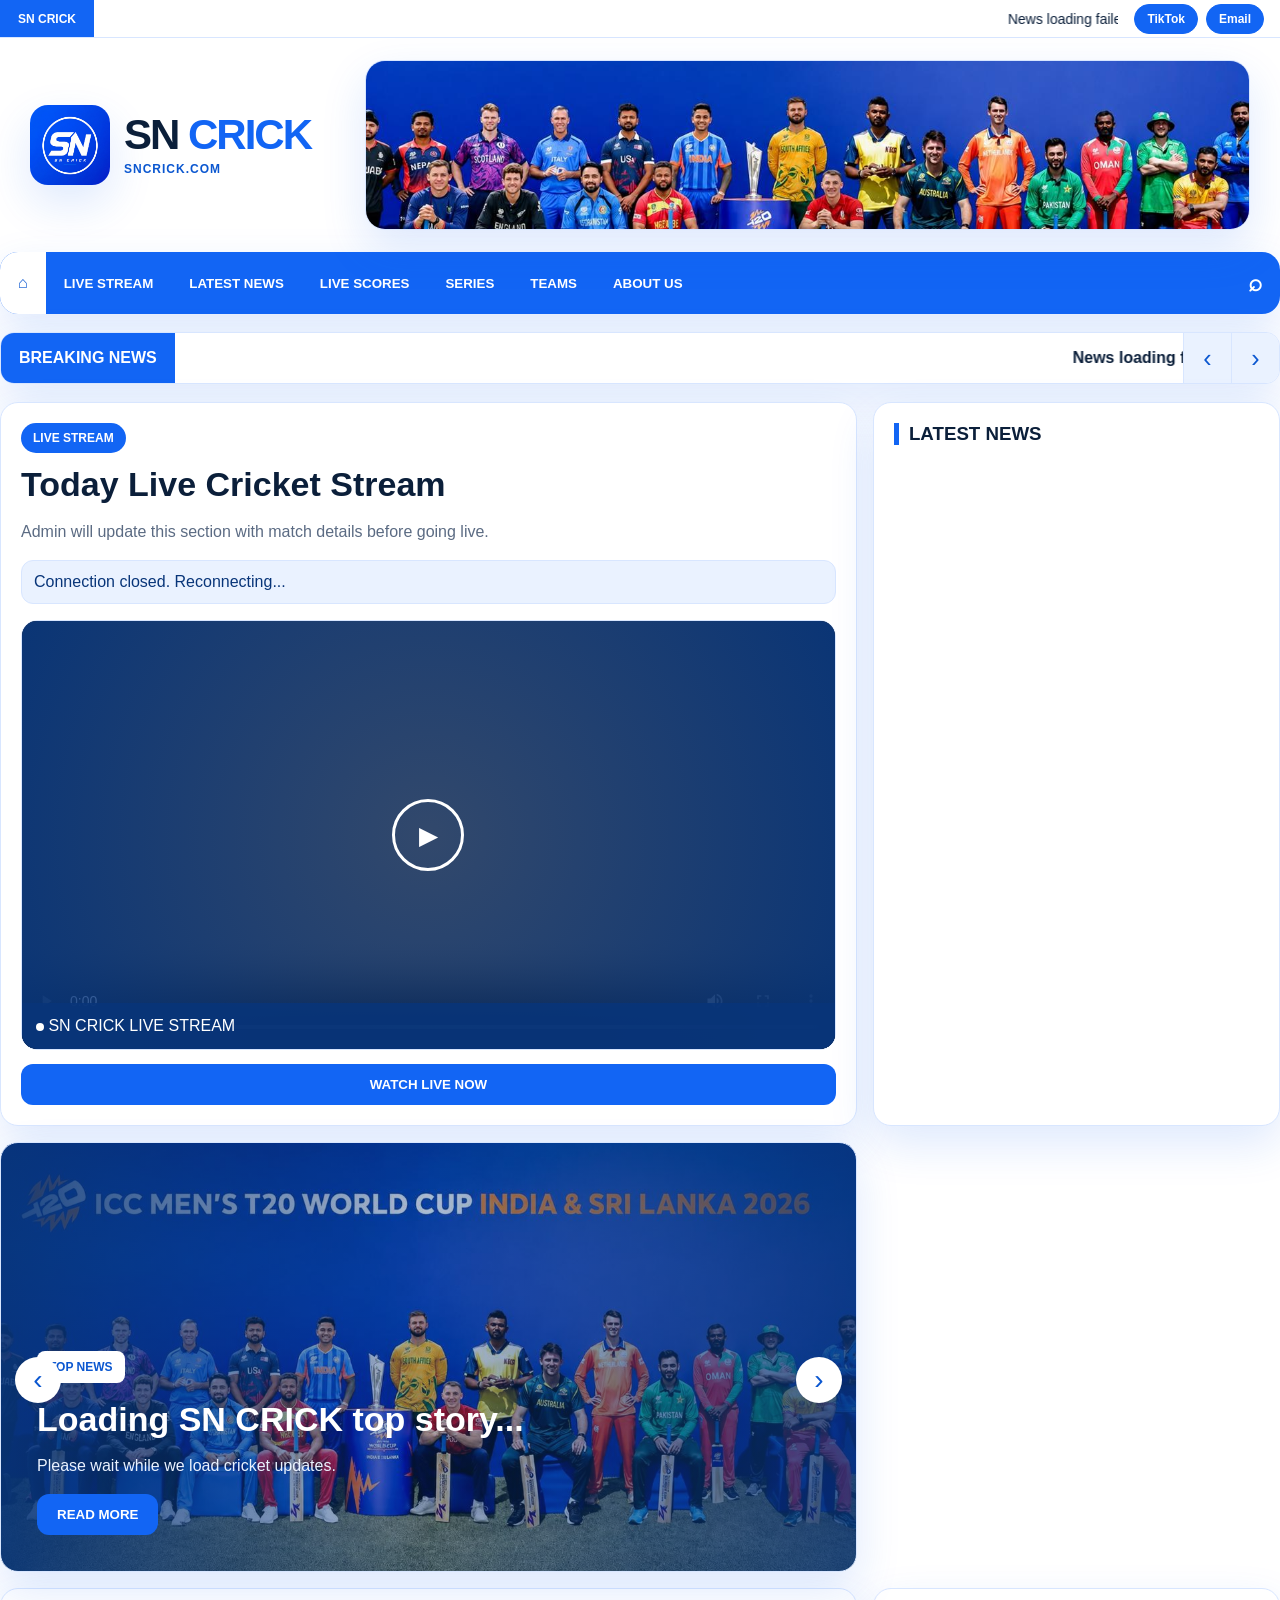
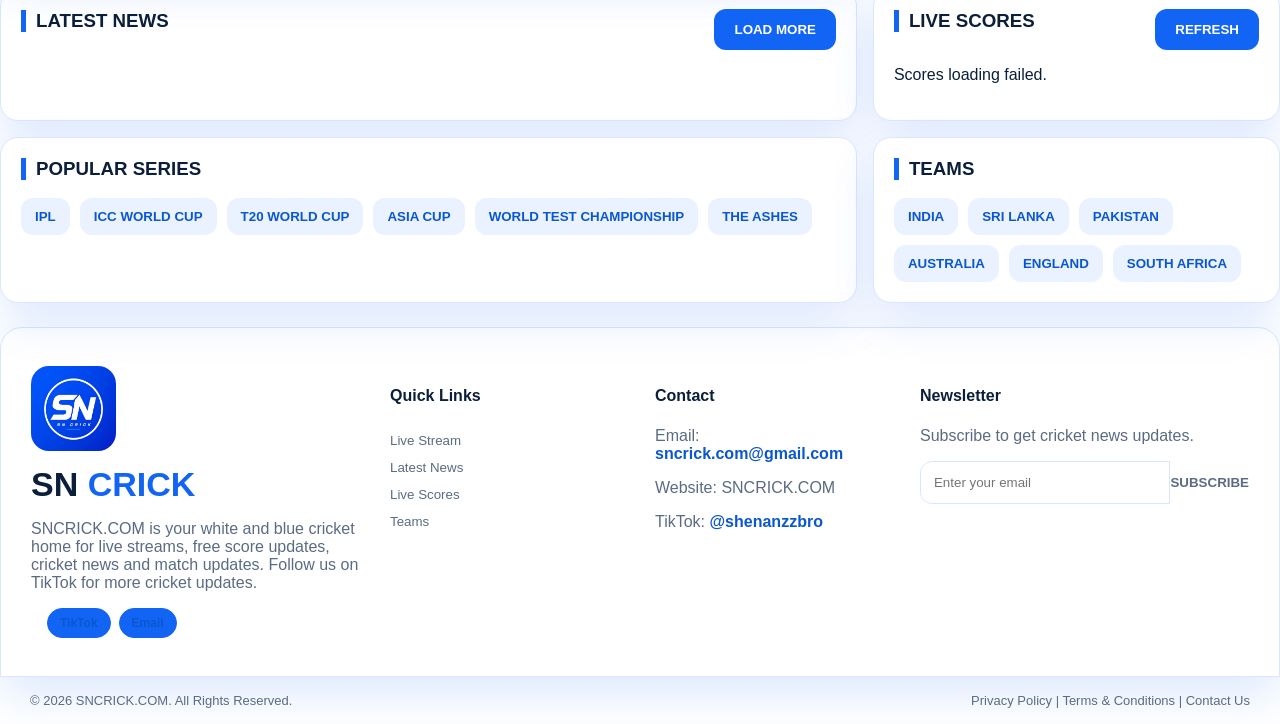
==== templates/index.html @ 16686ba3 "Initial project setup" ====
<!DOCTYPE html>
<html lang="en">
<head>
    <meta charset="UTF-8">
    <meta name="viewport" content="width=device-width, initial-scale=1.0">
    <title>SNCRICK.COM - Live Cricket Stream & News</title>
    <link rel="stylesheet" href="/static/css/style.css">
</head>
<body>
    <div class="top-bar">
        <span>SN CRICK</span>
        <marquee id="topTicker">SNCRICK.COM loading latest cricket updates...</marquee>
        <div class="top-socials">
            <a href="https://www.tiktok.com/@shenanzzbro?_r=1&_t=ZS-96ow9raaXS9" target="_blank" rel="noopener">TikTok</a>
            <a href="mailto:sncrick.com@gmail.com">Email</a>
        </div>
    </div>

    <header class="site-header">
        <a href="/" class="brand">
            <img src="/static/images/sncrick-logo.jpeg" alt="SN CRICK Logo">
            <div>
                <h1>SN <span>CRICK</span></h1>
                <p>SNCRICK.COM</p>
            </div>
        </a>

        <section class="header-cover">
            <img src="/static/images/cover-photo.jpeg" alt="T20 World Cup Cover">
        </section>
    </header>

    <nav class="main-nav">
        <a href="/" class="active">⌂</a>
        <button data-scroll="#live-top">Live Stream</button>
        <button data-scroll="#latest-news">Latest News</button>
        <button data-scroll="#scores">Live Scores</button>
        <button data-scroll="#series">Series</button>
        <button data-scroll="#teams">Teams</button>
        <button data-scroll="#about">About Us</button>
        <button id="searchBtn" class="search-btn">⌕</button>
    </nav>

    <section class="breaking">
        <span>BREAKING NEWS</span>
        <marquee id="breakingTicker">Loading breaking cricket news...</marquee>
        <button id="prevHero">‹</button>
        <button id="nextHero">›</button>
    </section>

    <main class="main-grid">
        <section class="panel live-first" id="live-top">
            <div class="live-info">
                <span class="live-badge">LIVE STREAM</span>
                <h2 id="liveTitle">Today Live Cricket Stream</h2>
                <p id="liveDescription">Admin will update this section with match details before going live.</p>
                <div class="stream-status" id="streamStatus">Waiting for admin live stream</div>
            </div>
            <div class="video-box big-video">
                <video id="remoteVideo" autoplay playsinline controls></video>
                <div id="streamOverlay" class="stream-overlay">
                    <div class="play-icon">▶</div>
                    <p><i></i> SN CRICK LIVE STREAM</p>
                </div>
            </div>
            <button id="watchLiveBtn">Watch Live Now</button>
        </section>

        <aside class="panel side-news">
            <h3>Latest News</h3>
            <div id="sideNews"></div>
        </aside>

        <section class="hero-card" id="heroCard">
            <div class="hero-content">
                <span id="heroCategory">TOP NEWS</span>
                <h2 id="heroTitle">Loading SN CRICK top story...</h2>
                <p id="heroSummary">Please wait while we load cricket updates.</p>
                <button id="heroReadMore">Read More</button>
            </div>
            <button class="hero-arrow left" id="heroLeft">‹</button>
            <button class="hero-arrow right" id="heroRight">›</button>
            <div class="hero-dots" id="heroDots"></div>
        </section>

        <section class="panel news-section" id="latest-news">
            <div class="section-head">
                <h3>Latest News</h3>
                <button id="loadMoreNews">Load More</button>
            </div>
            <div class="news-grid" id="newsGrid"></div>
        </section>

        <section class="panel scores-panel" id="scores">
            <div class="section-head">
                <h3>Live Scores</h3>
                <button id="refreshScores">Refresh</button>
            </div>
            <div id="scoreCards" class="score-cards"></div>
        </section>

        <section class="panel series-panel" id="series">
            <h3>Popular Series</h3>
            <div class="chip-grid">
                <button>IPL</button><button>ICC World Cup</button><button>T20 World Cup</button>
                <button>Asia Cup</button><button>World Test Championship</button><button>The Ashes</button>
            </div>
        </section>

        <section class="panel teams-panel" id="teams">
            <h3>Teams</h3>
            <div class="chip-grid">
                <button>India</button><button>Sri Lanka</button><button>Pakistan</button>
                <button>Australia</button><button>England</button><button>South Africa</button>
            </div>
        </section>
    </main>

    <footer class="footer" id="about">
        <div>
            <img class="footer-logo" src="/static/images/sncrick-logo.jpeg" alt="SN CRICK">
            <h2>SN <span>CRICK</span></h2>
            <p>SNCRICK.COM is your white and blue cricket home for live streams, free score updates, cricket news and match updates. Follow us on TikTok for more cricket updates.</p>
            <div class="footer-socials">
                <a href="https://www.tiktok.com/@shenanzzbro?_r=1&_t=ZS-96ow9raaXS9" target="_blank" rel="noopener">TikTok</a>
                <a href="mailto:sncrick.com@gmail.com">Email</a>
            </div>
        </div>
        <div>
            <h4>Quick Links</h4>
            <button data-scroll="#live-top">Live Stream</button>
            <button data-scroll="#latest-news">Latest News</button>
            <button data-scroll="#scores">Live Scores</button>
            <button data-scroll="#teams">Teams</button>
        </div>
        <div>
            <h4>Contact</h4>
            <p>Email: <a href="mailto:sncrick.com@gmail.com">sncrick.com@gmail.com</a></p>
            <p>Website: SNCRICK.COM</p>
            <p>TikTok: <a href="https://www.tiktok.com/@shenanzzbro?_r=1&_t=ZS-96ow9raaXS9" target="_blank" rel="noopener">@shenanzzbro</a></p>
        </div>
        <div>
            <h4>Newsletter</h4>
            <p>Subscribe to get cricket news updates.</p>
            <form id="newsletterForm" class="newsletter">
                <input type="email" id="emailInput" placeholder="Enter your email">
                <button type="submit">Subscribe</button>
            </form>
        </div>
    </footer>

    <div class="copyright">
        <span>© 2026 SNCRICK.COM. All Rights Reserved.</span>
        <span>Privacy Policy | Terms & Conditions | Contact Us</span>
    </div>

    <div id="modal" class="modal hidden">
        <div class="modal-box">
            <button id="closeModal" class="close-modal">×</button>
            <h2 id="modalTitle">SN CRICK</h2>
            <p id="modalText">Message</p>
            <a id="modalLink" class="modal-link hidden" target="_blank" rel="noopener">Open source</a>
        </div>
    </div>

    <div id="searchModal" class="modal hidden">
        <div class="modal-box">
            <button id="closeSearch" class="close-modal">×</button>
            <h2>Search SN CRICK</h2>
            <input type="text" id="searchInput" class="search-input" placeholder="Search cricket news...">
            <div id="searchResults" class="search-results"></div>
        </div>
    </div>

    <script src="/static/js/user.js"></script>
</body>
</html>
---- static/css/style.css ----
:root{--blue-900:#083579;--blue-700:#0b57d0;--blue-600:#1265f4;--blue-500:#2f80ff;--blue-100:#eaf2ff;--white:#fff;--text:#0b1f3a;--muted:#5b6b83;--line:#d8e6ff;--shadow:0 18px 45px rgba(18,101,244,.14)}
*{box-sizing:border-box}html{scroll-behavior:smooth}body{margin:0;font-family:Arial,Helvetica,sans-serif;background:#fff;color:var(--text)}button,input,textarea{font-family:inherit}button{cursor:pointer}a{text-decoration:none;color:inherit}.top-bar{min-height:38px;display:flex;align-items:center;background:#fff;border-bottom:1px solid var(--line);color:var(--text)}.top-bar span{align-self:stretch;display:grid;place-items:center;padding:0 18px;background:var(--blue-600);color:#fff;font-weight:900;font-size:12px}.top-bar marquee{flex:1;color:var(--text);font-size:14px}.top-socials,.footer-socials{display:flex;gap:8px;padding:0 16px}.top-socials button,.footer-socials button{width:28px;height:28px;border:1px solid var(--line);border-radius:50%;background:var(--blue-600);color:#fff;font-size:11px;font-weight:900}.site-header,.admin-header{max-width:1380px;margin:auto;padding:22px 30px;display:grid;grid-template-columns:310px 1fr;gap:25px;align-items:center;background:#fff}.brand{display:flex;align-items:center;gap:14px}.brand img{width:80px;height:80px;object-fit:cover;border-radius:18px;box-shadow:var(--shadow)}.brand h1{margin:0;color:var(--text);font-size:42px;line-height:1;letter-spacing:-2px}.brand h1 span,.footer h2 span,.login-card h1 span{color:var(--blue-600)}.brand p{margin:6px 0 0;color:var(--blue-700);text-transform:uppercase;font-size:12px;font-weight:900;letter-spacing:1px}.header-cover{border-radius:20px;overflow:hidden;border:1px solid var(--line);box-shadow:var(--shadow);height:170px;background:var(--blue-100)}.header-cover img{width:100%;height:100%;object-fit:cover;display:block}.main-nav{max-width:1380px;margin:0 auto;min-height:62px;display:flex;align-items:center;background:var(--blue-600);color:#fff;border-radius:18px;overflow-x:auto;box-shadow:var(--shadow)}.main-nav a,.main-nav button{height:62px;padding:0 18px;border:0;background:transparent;color:#fff;display:grid;place-items:center;font-weight:900;text-transform:uppercase;white-space:nowrap}.main-nav a:hover,.main-nav button:hover,.main-nav .active{background:#fff;color:var(--blue-700);transform:none}.search-btn{margin-left:auto;font-size:24px}.breaking{max-width:1300px;margin:18px auto;min-height:50px;display:flex;align-items:center;border-radius:14px;overflow:hidden;background:#fff;color:var(--text);border:1px solid var(--line);box-shadow:var(--shadow)}.breaking span{align-self:stretch;display:grid;place-items:center;padding:0 18px;background:var(--blue-600);color:#fff;font-weight:900;white-space:nowrap}.breaking marquee{flex:1;font-weight:800}.breaking button{width:48px;height:50px;border:0;border-left:1px solid var(--line);background:var(--blue-100);color:var(--blue-700);font-size:25px}.main-grid{max-width:1300px;margin:0 auto 24px;display:grid;grid-template-columns:2fr .95fr;gap:16px}.hero-card,.panel{border:1px solid var(--line);border-radius:18px;background:#fff;box-shadow:var(--shadow);overflow:hidden}.live-first{grid-column:1/2;padding:22px;background:#fff}.live-info{margin-bottom:16px}.live-badge{display:inline-block;background:var(--blue-600);color:#fff;padding:8px 12px;border-radius:999px;font-weight:900;font-size:12px}.live-info h2{font-size:34px;margin:12px 0 8px;color:var(--text)}.live-info p{color:var(--muted);font-size:16px;line-height:1.5}.big-video{height:430px}.hero-card{min-height:430px;position:relative;background:linear-gradient(90deg,rgba(8,53,121,.92),rgba(8,53,121,.32),rgba(8,53,121,.8)),url('/static/images/cover-photo.jpeg') center/cover}.hero-content{position:absolute;left:36px;bottom:36px;max-width:640px}.hero-content span,.news-tag{display:inline-block;background:#fff;color:var(--blue-700);padding:9px 12px;border-radius:8px;font-size:12px;font-weight:900;text-transform:uppercase}.hero-content h2{font-size:34px;line-height:1.1;margin:18px 0 12px;color:#fff}.hero-content p{color:#eaf2ff;font-size:16px;line-height:1.5}.hero-content button,#watchLiveBtn,#loadMoreNews,#refreshScores,.login-card button,.chip-grid button,.live-info-form button,.admin-buttons button,.newsletter button{border:0;border-radius:12px;background:var(--blue-600);color:#fff;padding:13px 20px;font-weight:900;text-transform:uppercase;transition:.2s}.hero-arrow{position:absolute;top:50%;width:46px;height:46px;border:0;border-radius:50%;background:#fff;color:var(--blue-700);font-size:28px}.hero-arrow.left{left:14px}.hero-arrow.right{right:14px}.hero-dots{position:absolute;bottom:14px;left:50%;transform:translateX(-50%);display:flex;gap:9px}.hero-dots button{width:10px;height:10px;padding:0;border:0;border-radius:50%;background:rgba(255,255,255,.55)}.hero-dots button.active{background:var(--blue-500)}.panel{padding:20px}.panel h3{margin:0 0 18px;padding-left:10px;border-left:5px solid var(--blue-600);text-transform:uppercase;color:var(--text)}.side-item{display:grid;grid-template-columns:105px 1fr;gap:12px;padding:10px 0;border-bottom:1px solid var(--line)}.side-item img{width:105px;height:72px;object-fit:cover;border-radius:12px}.side-item h4{margin:0;font-size:14px;line-height:1.35}.side-item p{margin:7px 0 0;color:var(--muted);font-size:12px}.news-section{grid-column:1/2}.section-head{display:flex;justify-content:space-between;align-items:center;gap:16px}.news-grid{display:grid;grid-template-columns:repeat(3,1fr);gap:16px}.news-card{border:1px solid var(--line);border-radius:16px;background:#fff;overflow:hidden}.news-img{height:140px;background-size:cover;background-position:center;position:relative}.news-tag{position:absolute;left:10px;bottom:10px}.news-body{padding:15px}.news-body h4{margin:0 0 10px;font-size:16px;line-height:1.3}.news-body p{color:var(--muted);font-size:13px;line-height:1.45}.news-meta{display:flex;justify-content:space-between;color:var(--text);font-size:12px;margin-top:12px}.news-body button{width:100%;margin-top:12px;border:1px solid var(--line);border-radius:10px;background:var(--blue-100);color:var(--blue-700);padding:10px;font-weight:900}.stream-status,.admin-status,#viewerCount{padding:12px;border:1px solid var(--line);background:var(--blue-100);color:var(--blue-900);border-radius:12px;margin-bottom:14px}.video-box{background:var(--blue-900);border:1px solid var(--line);border-radius:16px;overflow:hidden;position:relative}.video-box video{width:100%;height:100%;background:var(--blue-900);object-fit:contain}.stream-overlay{position:absolute;inset:0;display:grid;place-items:center;background:radial-gradient(circle,rgba(47,128,255,.28),rgba(8,53,121,.95));pointer-events:none;color:#fff}.play-icon{width:72px;height:72px;border:3px solid #fff;border-radius:50%;display:grid;place-items:center;font-size:25px}.stream-overlay p{position:absolute;bottom:0;left:0;right:0;margin:0;padding:14px;background:rgba(8,53,121,.9)}.stream-overlay i{display:inline-block;width:8px;height:8px;background:#fff;border-radius:50%}#watchLiveBtn{width:100%;margin-top:14px}.scores-panel,.series-panel,.teams-panel{grid-column:span 1}.score-cards{display:grid;gap:12px}.score-card{padding:14px;border:1px solid var(--line);border-radius:14px;background:#fff;overflow:hidden}.score-card h4,.score-card p{margin:0}.score-card h4{margin-bottom:8px}.score-card a{display:inline-block;margin-top:8px;color:var(--blue-700);font-weight:900;text-decoration:underline}.chip-grid{display:flex;flex-wrap:wrap;gap:10px}.chip-grid button{background:var(--blue-100);color:var(--blue-700);padding:11px 14px}.footer{max-width:1380px;margin:auto;padding:38px 30px;display:grid;grid-template-columns:1.4fr 1fr 1fr 1.4fr;gap:30px;background:#fff;border:1px solid var(--line);border-radius:22px 22px 0 0;box-shadow:var(--shadow)}.footer-logo{width:85px;height:85px;object-fit:cover;border-radius:18px}.footer h2{font-size:34px;margin:10px 0}.footer p,.footer button{color:var(--muted)}.footer button{display:block;border:0;background:transparent;padding:6px 0;text-align:left}.newsletter{display:flex;gap:0}.newsletter input{min-width:0;flex:1;border:1px solid var(--line);border-radius:12px 0 0 12px;background:#fff;color:var(--text);padding:13px}.newsletter button{border-radius:0 12px 12px 0}.copyright{max-width:1380px;margin:auto;padding:16px 30px;display:flex;justify-content:space-between;gap:20px;color:var(--muted);font-size:13px}.login-body,.admin-body{min-height:100vh;background:linear-gradient(135deg,#fff,var(--blue-100))}.login-body{display:grid;place-items:center;padding:20px}.login-card{width:min(450px,100%);background:#fff;color:var(--text);border-radius:28px;padding:38px;box-shadow:var(--shadow);border:6px solid var(--blue-100)}.login-logo-wrap{width:132px;height:132px;margin:0 auto 12px;border-radius:32px;background:#fff;display:grid;place-items:center;box-shadow:0 18px 35px rgba(18,101,244,.18);overflow:hidden}.login-card img{width:132px;height:132px;object-fit:cover}.login-card h1,.login-card p{text-align:center}.login-card h1{font-size:42px;margin:6px 0}.login-card p{color:var(--blue-700);font-weight:700}.login-card label{display:block;margin:18px 0 7px;font-weight:900}.login-card input{width:100%;padding:15px;border:2px solid #c7d8ff;border-radius:14px}.login-card button{width:100%;margin-top:22px;font-size:15px}.login-card a{display:block;text-align:center;margin-top:18px;color:var(--blue-600);font-weight:900}.form-error{background:#dbeafe;color:var(--blue-900);border:1px solid var(--blue-600);padding:12px;border-radius:12px;text-align:center;font-weight:800}.admin-header{grid-template-columns:1fr auto}.admin-top-actions{display:flex;gap:12px}.admin-link,.outline-link{border:0;border-radius:12px;background:var(--blue-600);color:#fff;padding:13px 20px;font-weight:900;text-transform:uppercase}.outline-link{background:#fff;color:var(--blue-700);border:1px solid var(--line)}.admin-main{max-width:1200px;margin:auto;padding:0 30px 30px;display:grid;grid-template-columns:1fr 1fr;gap:18px}.admin-panel,.admin-help{background:#fff;border:1px solid var(--line);border-radius:22px;padding:24px;box-shadow:var(--shadow)}.admin-panel h2,.admin-help h3{margin-top:0}.admin-panel p,.admin-help li{color:var(--muted);line-height:1.55}.admin-buttons{display:flex;flex-wrap:wrap;gap:12px;margin:18px 0}#stopStream{background:#fff;color:var(--blue-700);border:1px solid var(--line)}#localVideo{width:100%;min-height:360px;background:var(--blue-900);border:1px solid var(--line);border-radius:18px}.live-info-form label{display:block;font-weight:900;margin:14px 0 7px}.live-info-form input,.live-info-form textarea{width:100%;padding:14px;border-radius:12px;border:1px solid var(--line);background:#fff;color:var(--text)}.live-info-form textarea{min-height:110px;resize:vertical}.live-info-form button{margin-top:16px}.modal{position:fixed;inset:0;background:rgba(8,53,121,.45);display:grid;place-items:center;z-index:100;padding:20px}.hidden{display:none!important}.modal-box{width:min(560px,100%);background:#fff;color:var(--text);border-radius:22px;padding:28px;position:relative;box-shadow:var(--shadow)}.close-modal{position:absolute;top:12px;right:14px;width:38px;height:38px;border:0;border-radius:50%;background:var(--blue-100);color:var(--blue-700);font-size:24px}.modal-link{display:inline-block;margin-top:15px;background:var(--blue-600);color:#fff;border-radius:10px;padding:10px 14px;font-weight:900}.search-input{width:100%;padding:14px;border:1px solid #c7d8ff;border-radius:12px}.search-results{margin-top:15px;display:grid;gap:10px}.search-result{border:1px solid #dbeafe;border-radius:12px;padding:12px;background:#f8fbff}.toast{position:fixed;right:20px;bottom:20px;background:#fff;color:var(--text);border-radius:14px;padding:14px 18px;box-shadow:var(--shadow);font-weight:900}@media(max-width:1000px){.site-header,.main-grid,.footer,.admin-main{grid-template-columns:1fr}.live-first,.news-section{grid-column:auto}.news-grid{grid-template-columns:repeat(2,1fr)}.header-cover{height:220px}}@media(max-width:620px){.site-header,.admin-header{padding:18px}.brand h1{font-size:34px}.brand img{width:58px;height:58px}.news-grid{grid-template-columns:1fr}.hero-card{min-height:540px}.big-video{height:260px}.live-info h2{font-size:26px}.hero-content{left:22px;right:22px}.hero-content h2{font-size:26px}.copyright{display:block}}


/* Contact + social link updates */
.top-socials a,
.footer-socials a {
    display: inline-flex;
    align-items: center;
    justify-content: center;
    min-height: 30px;
    padding: 7px 12px;
    border-radius: 999px;
    background: var(--blue-600);
    color: #fff;
    font-size: 12px;
    font-weight: 900;
    text-decoration: none;
    border: 1px solid var(--blue-600);
}

.top-socials a:hover,
.footer-socials a:hover {
    background: #fff;
    color: var(--blue-700);
}

.footer a {
    color: var(--blue-700);
    font-weight: 800;
}
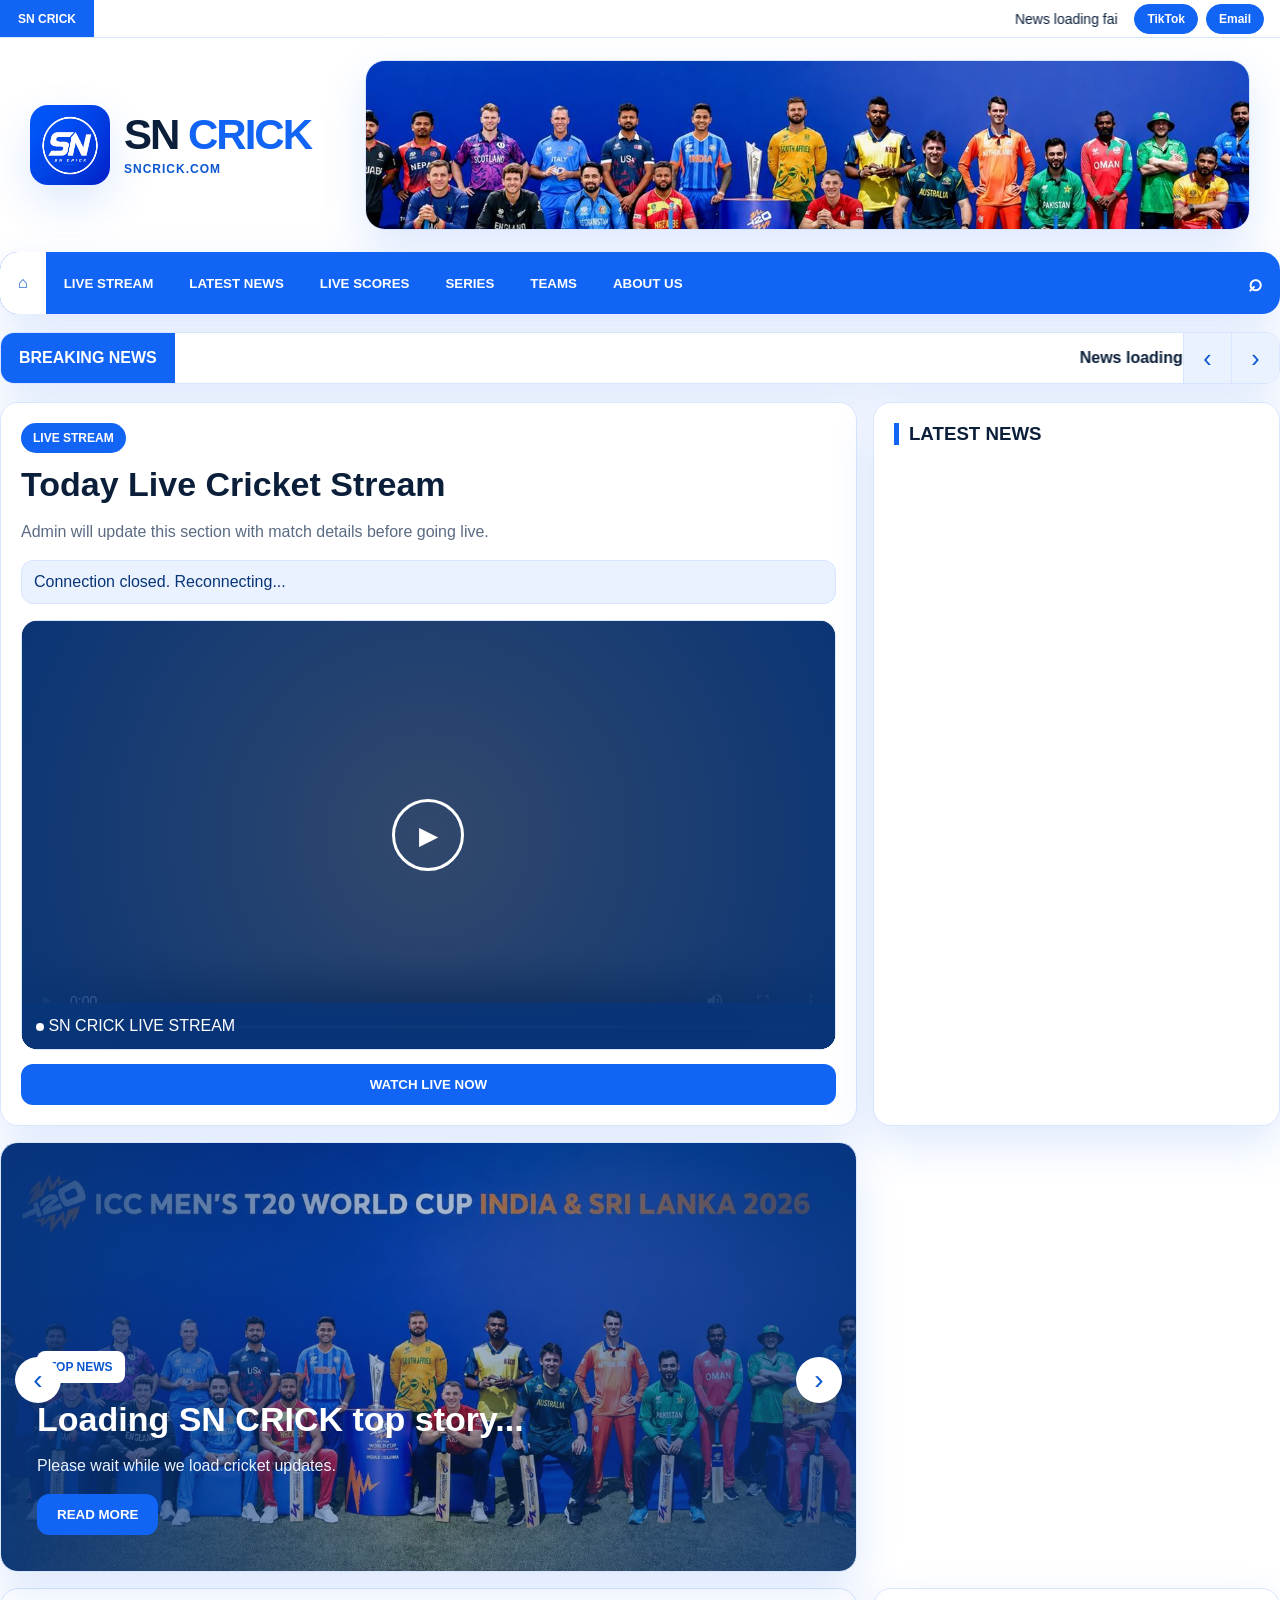
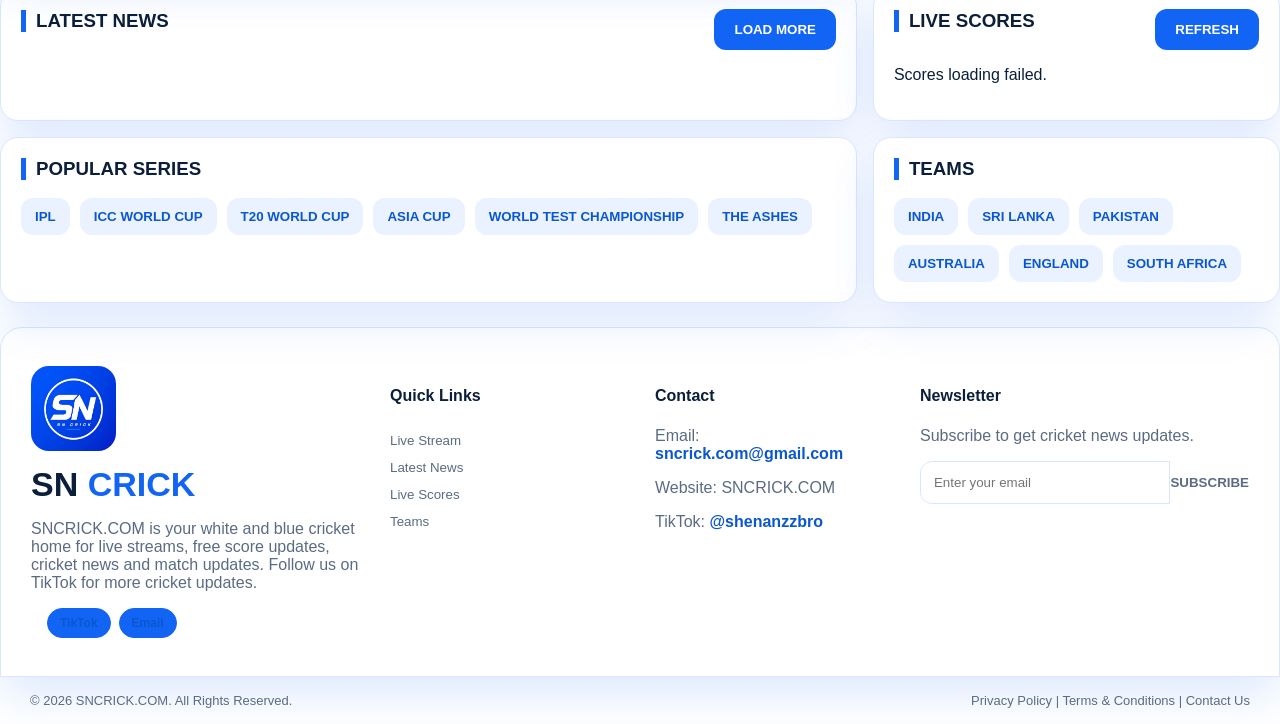
==== commit 87b4f115: "Fix live stream buffering for low-end devices" ====
--- a/templates/index.html
+++ b/templates/index.html
@@ -57,7 +57,7 @@
                 <div class="stream-status" id="streamStatus">Waiting for admin live stream</div>
             </div>
             <div class="video-box big-video">
-                <video id="remoteVideo" autoplay playsinline controls></video>
+                <video id="remoteVideo" autoplay playsinline controls preload="metadata" controlsList="nodownload noplaybackrate"></video>
                 <div id="streamOverlay" class="stream-overlay">
                     <div class="play-icon">▶</div>
                     <p><i></i> SN CRICK LIVE STREAM</p>
--- a/static/css/style.css
+++ b/static/css/style.css
@@ -30,3 +30,41 @@
     font-weight: 800;
 }
 
+/* Low-end-device live stream optimization */
+.video-box {
+    contain: content;
+}
+
+.video-box video {
+    max-height: 480px;
+}
+
+.big-video {
+    max-height: 480px;
+}
+
+#remoteVideo {
+    width: 100%;
+    height: 100%;
+    object-fit: contain;
+}
+
+#localVideo {
+    max-height: 480px;
+    object-fit: contain;
+}
+
+@media(max-width:620px) {
+    .video-box video {
+        max-height: 260px;
+    }
+
+    .big-video {
+        height: 260px;
+        max-height: 260px;
+    }
+
+    #remoteVideo {
+        max-height: 260px;
+    }
+}
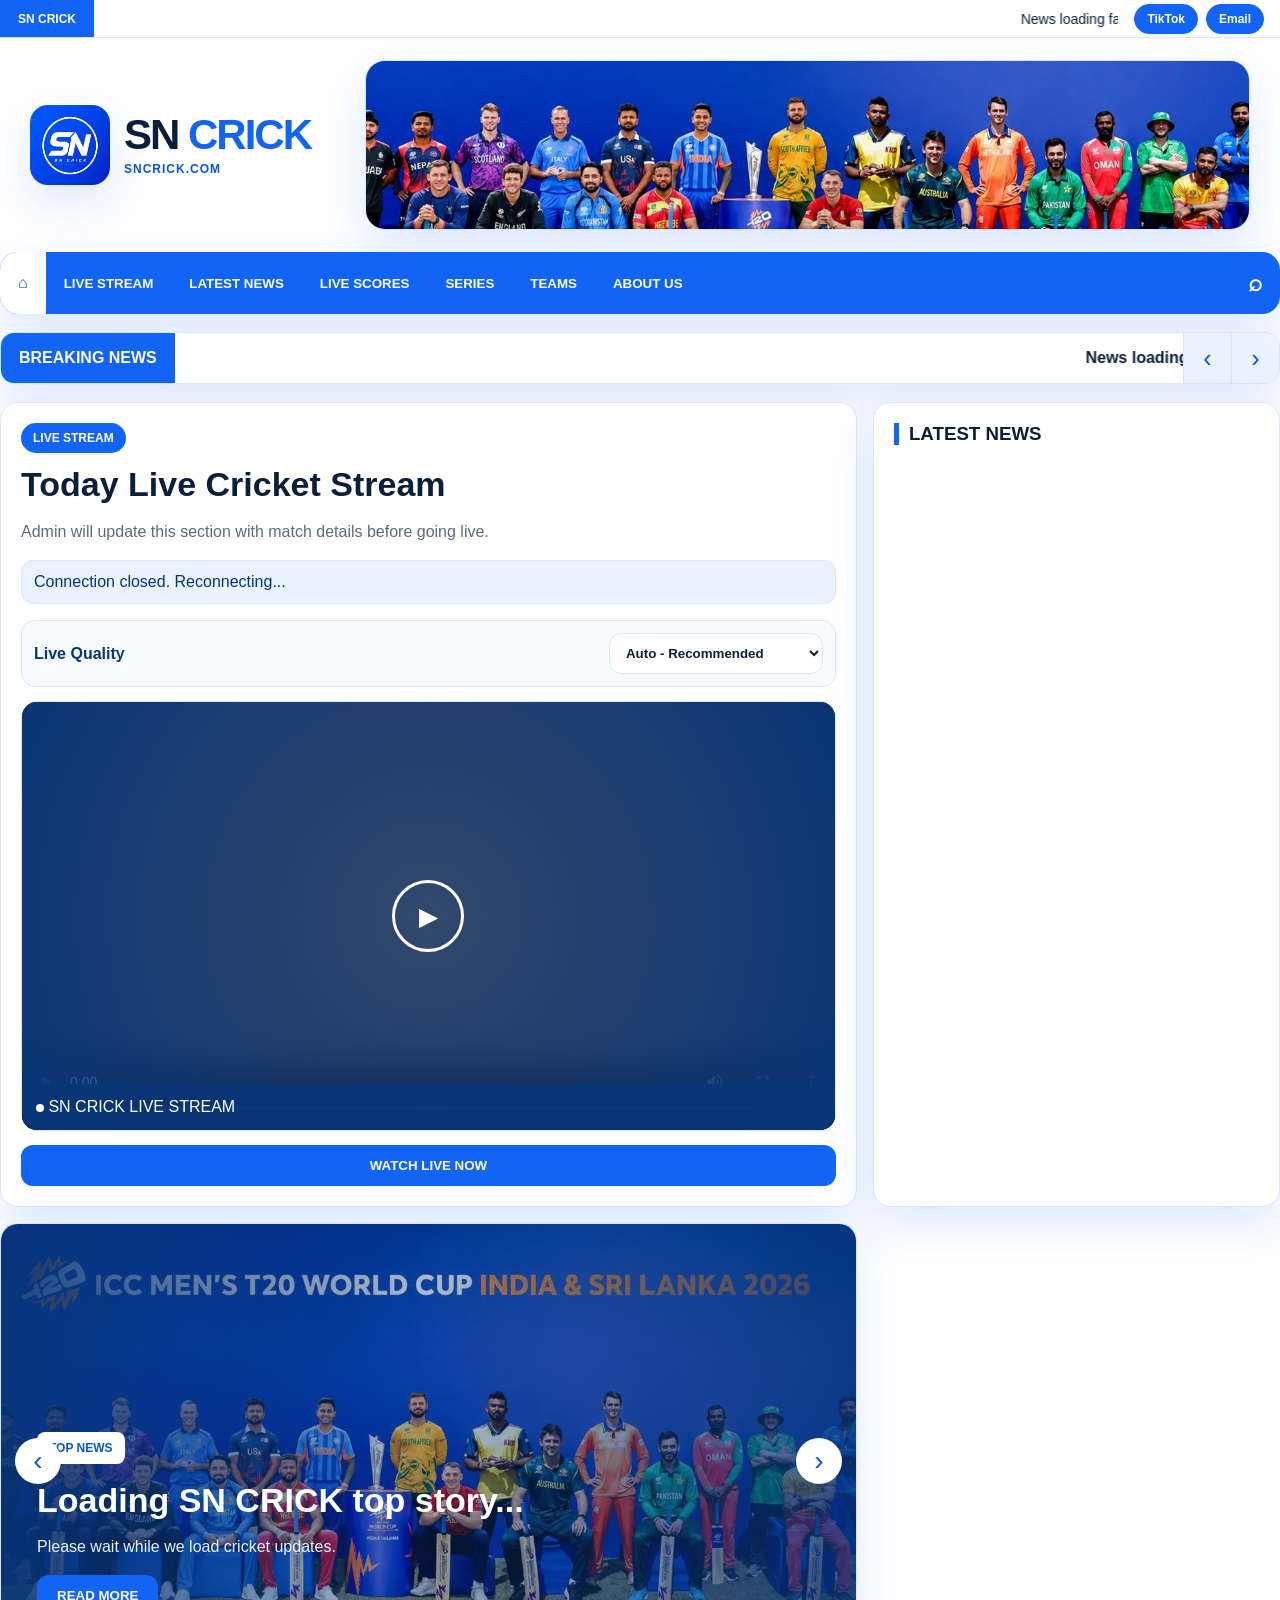
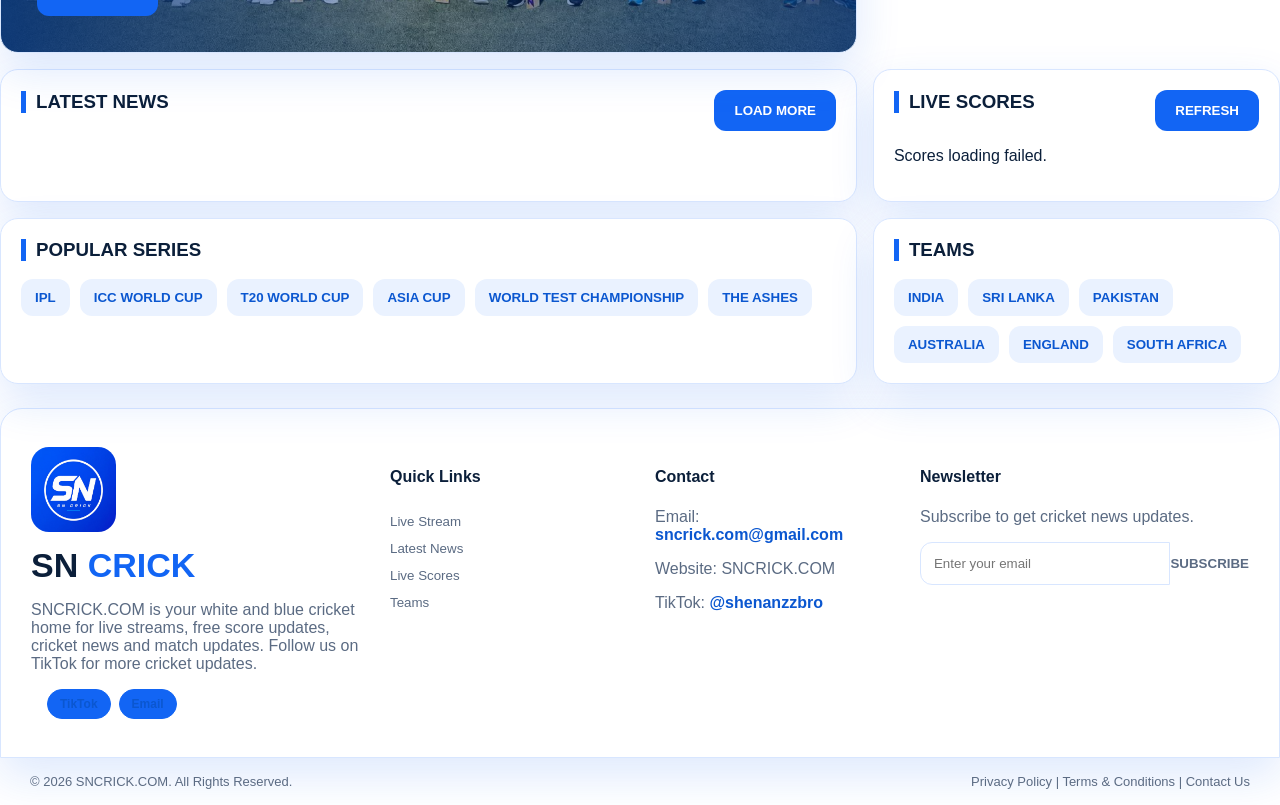
==== commit f2e670df: "quality selection" ====
--- a/templates/index.html
+++ b/templates/index.html
@@ -55,6 +55,15 @@
                 <h2 id="liveTitle">Today Live Cricket Stream</h2>
                 <p id="liveDescription">Admin will update this section with match details before going live.</p>
                 <div class="stream-status" id="streamStatus">Waiting for admin live stream</div>
+            </div>
+            <div class="quality-row">
+                <label for="qualitySelect">Live Quality</label>
+                <select id="qualitySelect">
+                    <option value="auto">Auto - Recommended</option>
+                    <option value="data_saver">Data Saver - Weak Phones</option>
+                    <option value="low">Low - Smooth</option>
+                    <option value="medium">Medium - Better Quality</option>
+                </select>
             </div>
             <div class="video-box big-video">
                 <video id="remoteVideo" autoplay playsinline controls preload="metadata" controlsList="nodownload noplaybackrate"></video>
--- a/static/css/style.css
+++ b/static/css/style.css
@@ -68,3 +68,45 @@
         max-height: 260px;
     }
 }
+
+
+/* User live quality selection */
+.quality-row {
+    display: flex;
+    align-items: center;
+    justify-content: space-between;
+    gap: 12px;
+    margin: 0 0 14px;
+    padding: 12px;
+    border: 1px solid var(--line);
+    border-radius: 14px;
+    background: #f8fbff;
+}
+
+.quality-row label {
+    color: var(--blue-900);
+    font-weight: 900;
+    white-space: nowrap;
+}
+
+.quality-row select {
+    min-width: 210px;
+    border: 1px solid var(--line);
+    border-radius: 12px;
+    background: #fff;
+    color: var(--text);
+    padding: 11px 12px;
+    font-weight: 800;
+}
+
+@media(max-width:620px) {
+    .quality-row {
+        align-items: stretch;
+        flex-direction: column;
+    }
+
+    .quality-row select {
+        width: 100%;
+        min-width: 0;
+    }
+}
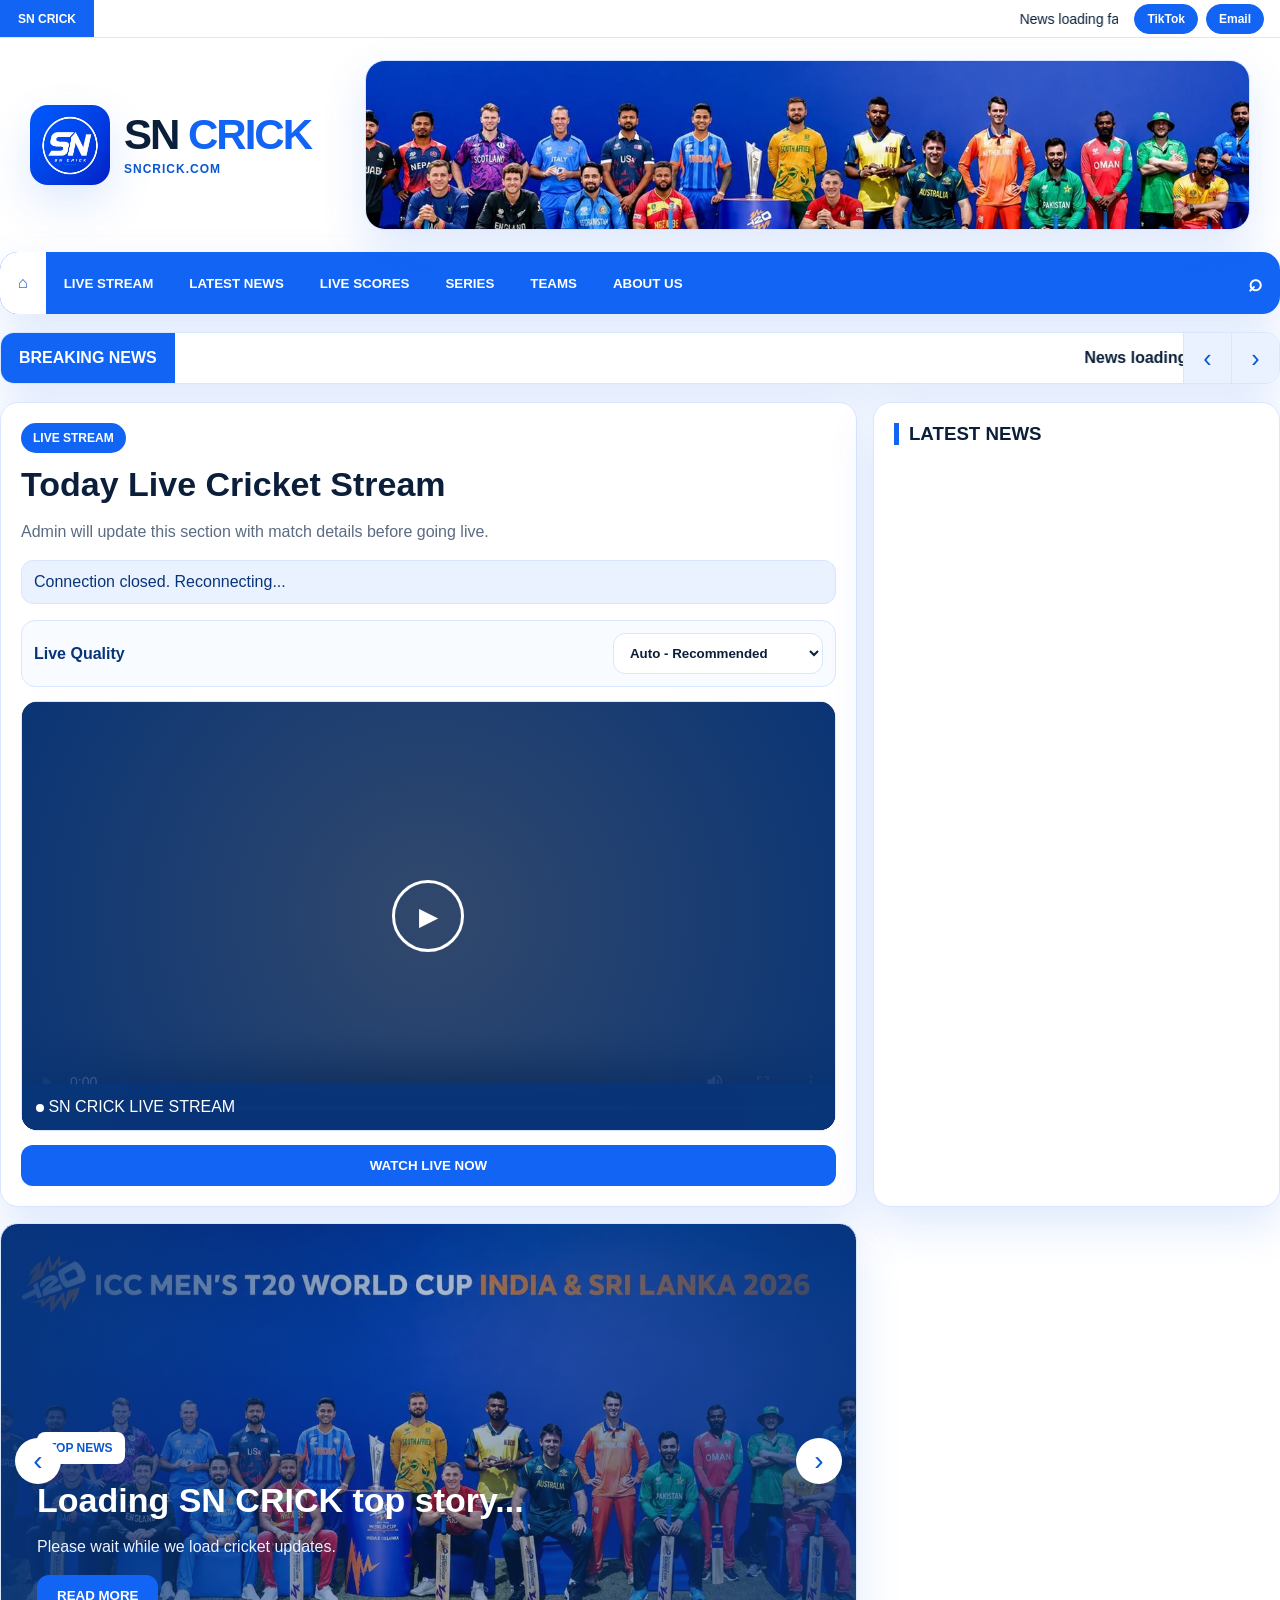
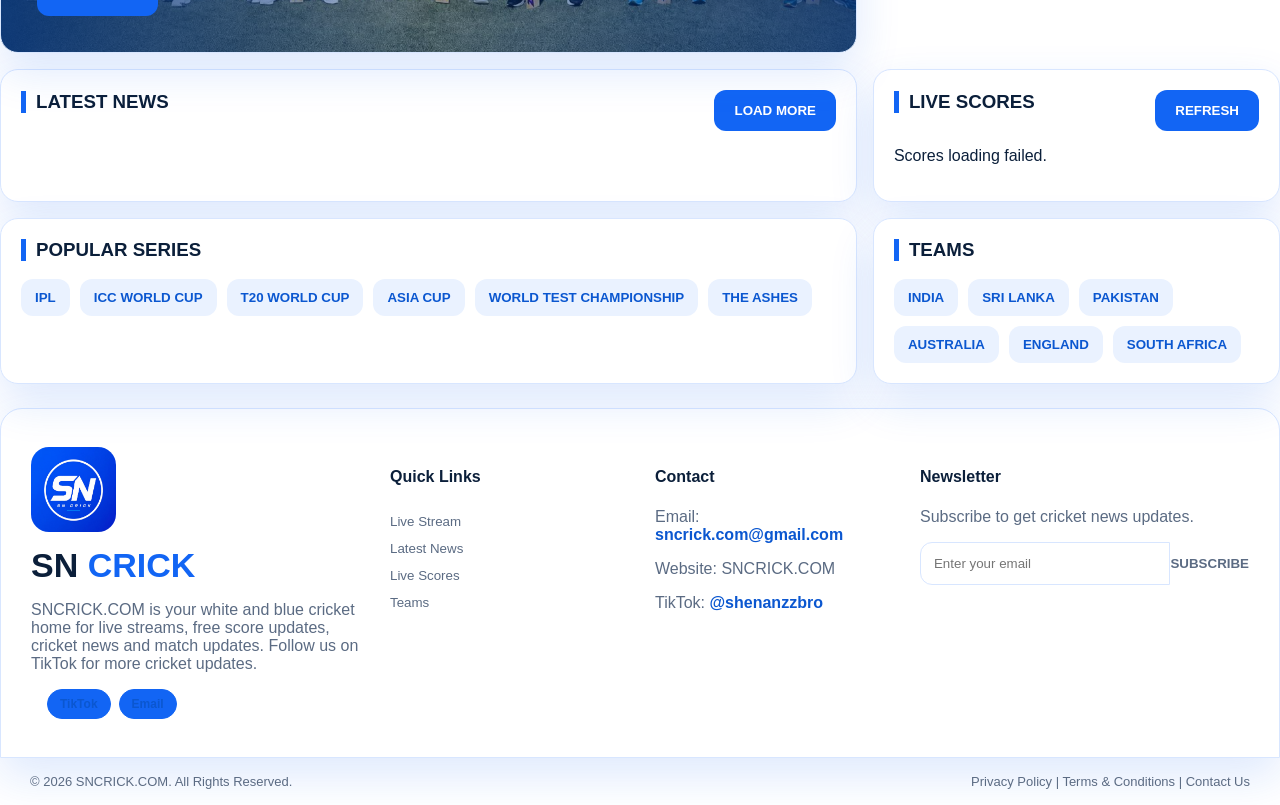
==== commit b0923cac: "add 1080p quality" ====
--- a/templates/index.html
+++ b/templates/index.html
@@ -60,9 +60,12 @@
                 <label for="qualitySelect">Live Quality</label>
                 <select id="qualitySelect">
                     <option value="auto">Auto - Recommended</option>
-                    <option value="data_saver">Data Saver - Weak Phones</option>
-                    <option value="low">Low - Smooth</option>
-                    <option value="medium">Medium - Better Quality</option>
+                    <option value="q144">144p - Data Saver</option>
+                    <option value="q240">240p - Low Data</option>
+                    <option value="q360">360p - Smooth</option>
+                    <option value="q480">480p - Standard</option>
+                    <option value="q720">720p - HD</option>
+                    <option value="q1080">1080p - Full HD</option>
                 </select>
             </div>
             <div class="video-box big-video">
--- a/static/css/style.css
+++ b/static/css/style.css
@@ -30,7 +30,7 @@
     font-weight: 800;
 }
 
-/* Low-end-device live stream optimization */
+/* Live stream video sizing */
 .video-box {
     contain: content;
 }
@@ -50,7 +50,7 @@
 }
 
 #localVideo {
-    max-height: 480px;
+    max-height: 1080px;
     object-fit: contain;
 }
 
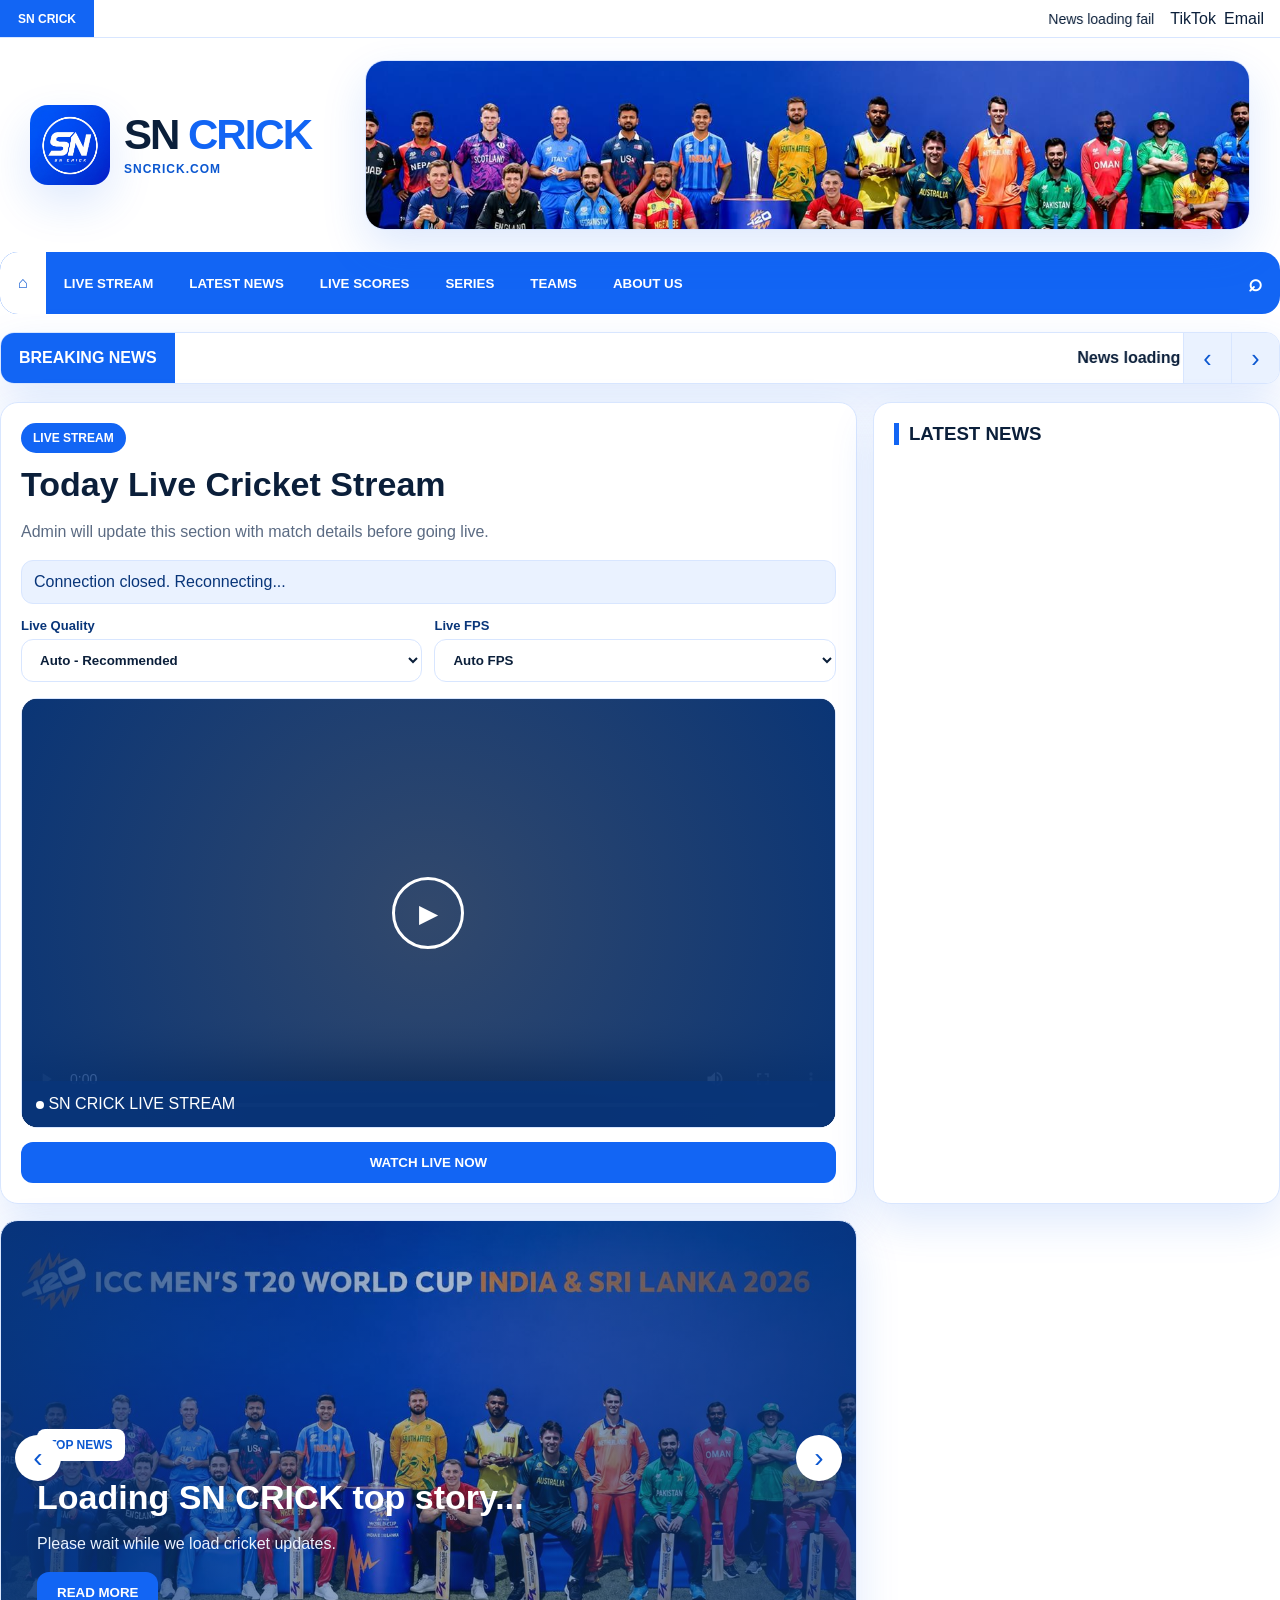
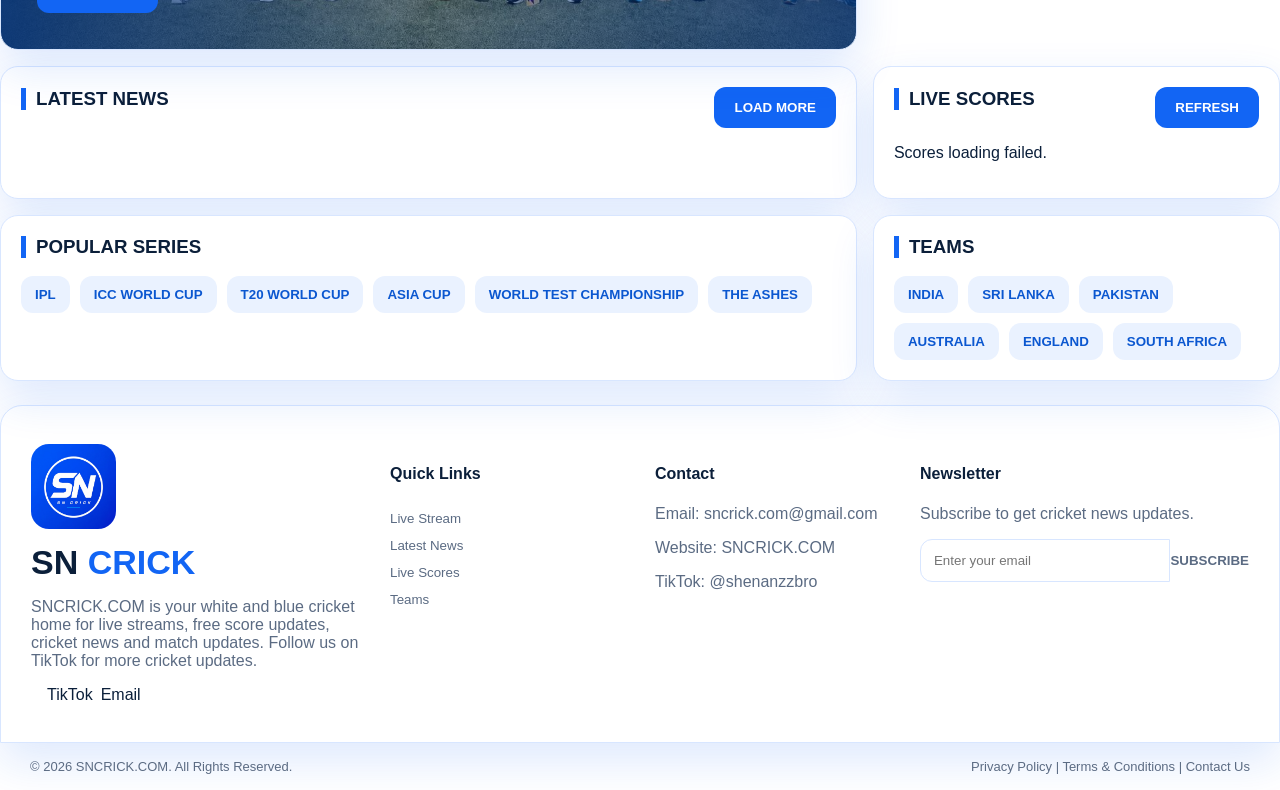
==== commit d94705b6: "fps fixed" ====
--- a/templates/index.html
+++ b/templates/index.html
@@ -55,19 +55,33 @@
                 <h2 id="liveTitle">Today Live Cricket Stream</h2>
                 <p id="liveDescription">Admin will update this section with match details before going live.</p>
                 <div class="stream-status" id="streamStatus">Waiting for admin live stream</div>
-            </div>
-            <div class="quality-row">
-                <label for="qualitySelect">Live Quality</label>
-                <select id="qualitySelect">
-                    <option value="auto">Auto - Recommended</option>
-                    <option value="q144">144p - Data Saver</option>
-                    <option value="q240">240p - Low Data</option>
-                    <option value="q360">360p - Smooth</option>
-                    <option value="q480">480p - Standard</option>
-                    <option value="q720">720p - HD</option>
-                    <option value="q1080">1080p - Full HD</option>
-                </select>
-            </div>
+
+                <div class="quality-row">
+                    <div>
+                        <label for="qualitySelect">Live Quality</label>
+                        <select id="qualitySelect">
+                            <option value="auto" selected>Auto - Recommended</option>
+                            <option value="q144">144p - Data Saver</option>
+                            <option value="q240">240p - Low Data</option>
+                            <option value="q360">360p - Smooth</option>
+                            <option value="q480">480p - Standard</option>
+                            <option value="q720">720p - HD</option>
+                            <option value="q1080">1080p - Full HD</option>
+                        </select>
+                    </div>
+
+                    <div>
+                        <label for="fpsSelect">Live FPS</label>
+                        <select id="fpsSelect">
+                            <option value="auto" selected>Auto FPS</option>
+                            <option value="24">24 FPS - Smooth Low Data</option>
+                            <option value="30">30 FPS - Recommended</option>
+                            <option value="60">60 FPS - High Motion</option>
+                        </select>
+                    </div>
+                </div>
+            </div>
+
             <div class="video-box big-video">
                 <video id="remoteVideo" autoplay playsinline controls preload="metadata" controlsList="nodownload noplaybackrate"></video>
                 <div id="streamOverlay" class="stream-overlay">
@@ -186,4 +200,4 @@
 
     <script src="/static/js/user.js"></script>
 </body>
-</html>
+</html>
--- a/static/css/style.css
+++ b/static/css/style.css
@@ -1,46 +1,91 @@
-:root{--blue-900:#083579;--blue-700:#0b57d0;--blue-600:#1265f4;--blue-500:#2f80ff;--blue-100:#eaf2ff;--white:#fff;--text:#0b1f3a;--muted:#5b6b83;--line:#d8e6ff;--shadow:0 18px 45px rgba(18,101,244,.14)}
-*{box-sizing:border-box}html{scroll-behavior:smooth}body{margin:0;font-family:Arial,Helvetica,sans-serif;background:#fff;color:var(--text)}button,input,textarea{font-family:inherit}button{cursor:pointer}a{text-decoration:none;color:inherit}.top-bar{min-height:38px;display:flex;align-items:center;background:#fff;border-bottom:1px solid var(--line);color:var(--text)}.top-bar span{align-self:stretch;display:grid;place-items:center;padding:0 18px;background:var(--blue-600);color:#fff;font-weight:900;font-size:12px}.top-bar marquee{flex:1;color:var(--text);font-size:14px}.top-socials,.footer-socials{display:flex;gap:8px;padding:0 16px}.top-socials button,.footer-socials button{width:28px;height:28px;border:1px solid var(--line);border-radius:50%;background:var(--blue-600);color:#fff;font-size:11px;font-weight:900}.site-header,.admin-header{max-width:1380px;margin:auto;padding:22px 30px;display:grid;grid-template-columns:310px 1fr;gap:25px;align-items:center;background:#fff}.brand{display:flex;align-items:center;gap:14px}.brand img{width:80px;height:80px;object-fit:cover;border-radius:18px;box-shadow:var(--shadow)}.brand h1{margin:0;color:var(--text);font-size:42px;line-height:1;letter-spacing:-2px}.brand h1 span,.footer h2 span,.login-card h1 span{color:var(--blue-600)}.brand p{margin:6px 0 0;color:var(--blue-700);text-transform:uppercase;font-size:12px;font-weight:900;letter-spacing:1px}.header-cover{border-radius:20px;overflow:hidden;border:1px solid var(--line);box-shadow:var(--shadow);height:170px;background:var(--blue-100)}.header-cover img{width:100%;height:100%;object-fit:cover;display:block}.main-nav{max-width:1380px;margin:0 auto;min-height:62px;display:flex;align-items:center;background:var(--blue-600);color:#fff;border-radius:18px;overflow-x:auto;box-shadow:var(--shadow)}.main-nav a,.main-nav button{height:62px;padding:0 18px;border:0;background:transparent;color:#fff;display:grid;place-items:center;font-weight:900;text-transform:uppercase;white-space:nowrap}.main-nav a:hover,.main-nav button:hover,.main-nav .active{background:#fff;color:var(--blue-700);transform:none}.search-btn{margin-left:auto;font-size:24px}.breaking{max-width:1300px;margin:18px auto;min-height:50px;display:flex;align-items:center;border-radius:14px;overflow:hidden;background:#fff;color:var(--text);border:1px solid var(--line);box-shadow:var(--shadow)}.breaking span{align-self:stretch;display:grid;place-items:center;padding:0 18px;background:var(--blue-600);color:#fff;font-weight:900;white-space:nowrap}.breaking marquee{flex:1;font-weight:800}.breaking button{width:48px;height:50px;border:0;border-left:1px solid var(--line);background:var(--blue-100);color:var(--blue-700);font-size:25px}.main-grid{max-width:1300px;margin:0 auto 24px;display:grid;grid-template-columns:2fr .95fr;gap:16px}.hero-card,.panel{border:1px solid var(--line);border-radius:18px;background:#fff;box-shadow:var(--shadow);overflow:hidden}.live-first{grid-column:1/2;padding:22px;background:#fff}.live-info{margin-bottom:16px}.live-badge{display:inline-block;background:var(--blue-600);color:#fff;padding:8px 12px;border-radius:999px;font-weight:900;font-size:12px}.live-info h2{font-size:34px;margin:12px 0 8px;color:var(--text)}.live-info p{color:var(--muted);font-size:16px;line-height:1.5}.big-video{height:430px}.hero-card{min-height:430px;position:relative;background:linear-gradient(90deg,rgba(8,53,121,.92),rgba(8,53,121,.32),rgba(8,53,121,.8)),url('/static/images/cover-photo.jpeg') center/cover}.hero-content{position:absolute;left:36px;bottom:36px;max-width:640px}.hero-content span,.news-tag{display:inline-block;background:#fff;color:var(--blue-700);padding:9px 12px;border-radius:8px;font-size:12px;font-weight:900;text-transform:uppercase}.hero-content h2{font-size:34px;line-height:1.1;margin:18px 0 12px;color:#fff}.hero-content p{color:#eaf2ff;font-size:16px;line-height:1.5}.hero-content button,#watchLiveBtn,#loadMoreNews,#refreshScores,.login-card button,.chip-grid button,.live-info-form button,.admin-buttons button,.newsletter button{border:0;border-radius:12px;background:var(--blue-600);color:#fff;padding:13px 20px;font-weight:900;text-transform:uppercase;transition:.2s}.hero-arrow{position:absolute;top:50%;width:46px;height:46px;border:0;border-radius:50%;background:#fff;color:var(--blue-700);font-size:28px}.hero-arrow.left{left:14px}.hero-arrow.right{right:14px}.hero-dots{position:absolute;bottom:14px;left:50%;transform:translateX(-50%);display:flex;gap:9px}.hero-dots button{width:10px;height:10px;padding:0;border:0;border-radius:50%;background:rgba(255,255,255,.55)}.hero-dots button.active{background:var(--blue-500)}.panel{padding:20px}.panel h3{margin:0 0 18px;padding-left:10px;border-left:5px solid var(--blue-600);text-transform:uppercase;color:var(--text)}.side-item{display:grid;grid-template-columns:105px 1fr;gap:12px;padding:10px 0;border-bottom:1px solid var(--line)}.side-item img{width:105px;height:72px;object-fit:cover;border-radius:12px}.side-item h4{margin:0;font-size:14px;line-height:1.35}.side-item p{margin:7px 0 0;color:var(--muted);font-size:12px}.news-section{grid-column:1/2}.section-head{display:flex;justify-content:space-between;align-items:center;gap:16px}.news-grid{display:grid;grid-template-columns:repeat(3,1fr);gap:16px}.news-card{border:1px solid var(--line);border-radius:16px;background:#fff;overflow:hidden}.news-img{height:140px;background-size:cover;background-position:center;position:relative}.news-tag{position:absolute;left:10px;bottom:10px}.news-body{padding:15px}.news-body h4{margin:0 0 10px;font-size:16px;line-height:1.3}.news-body p{color:var(--muted);font-size:13px;line-height:1.45}.news-meta{display:flex;justify-content:space-between;color:var(--text);font-size:12px;margin-top:12px}.news-body button{width:100%;margin-top:12px;border:1px solid var(--line);border-radius:10px;background:var(--blue-100);color:var(--blue-700);padding:10px;font-weight:900}.stream-status,.admin-status,#viewerCount{padding:12px;border:1px solid var(--line);background:var(--blue-100);color:var(--blue-900);border-radius:12px;margin-bottom:14px}.video-box{background:var(--blue-900);border:1px solid var(--line);border-radius:16px;overflow:hidden;position:relative}.video-box video{width:100%;height:100%;background:var(--blue-900);object-fit:contain}.stream-overlay{position:absolute;inset:0;display:grid;place-items:center;background:radial-gradient(circle,rgba(47,128,255,.28),rgba(8,53,121,.95));pointer-events:none;color:#fff}.play-icon{width:72px;height:72px;border:3px solid #fff;border-radius:50%;display:grid;place-items:center;font-size:25px}.stream-overlay p{position:absolute;bottom:0;left:0;right:0;margin:0;padding:14px;background:rgba(8,53,121,.9)}.stream-overlay i{display:inline-block;width:8px;height:8px;background:#fff;border-radius:50%}#watchLiveBtn{width:100%;margin-top:14px}.scores-panel,.series-panel,.teams-panel{grid-column:span 1}.score-cards{display:grid;gap:12px}.score-card{padding:14px;border:1px solid var(--line);border-radius:14px;background:#fff;overflow:hidden}.score-card h4,.score-card p{margin:0}.score-card h4{margin-bottom:8px}.score-card a{display:inline-block;margin-top:8px;color:var(--blue-700);font-weight:900;text-decoration:underline}.chip-grid{display:flex;flex-wrap:wrap;gap:10px}.chip-grid button{background:var(--blue-100);color:var(--blue-700);padding:11px 14px}.footer{max-width:1380px;margin:auto;padding:38px 30px;display:grid;grid-template-columns:1.4fr 1fr 1fr 1.4fr;gap:30px;background:#fff;border:1px solid var(--line);border-radius:22px 22px 0 0;box-shadow:var(--shadow)}.footer-logo{width:85px;height:85px;object-fit:cover;border-radius:18px}.footer h2{font-size:34px;margin:10px 0}.footer p,.footer button{color:var(--muted)}.footer button{display:block;border:0;background:transparent;padding:6px 0;text-align:left}.newsletter{display:flex;gap:0}.newsletter input{min-width:0;flex:1;border:1px solid var(--line);border-radius:12px 0 0 12px;background:#fff;color:var(--text);padding:13px}.newsletter button{border-radius:0 12px 12px 0}.copyright{max-width:1380px;margin:auto;padding:16px 30px;display:flex;justify-content:space-between;gap:20px;color:var(--muted);font-size:13px}.login-body,.admin-body{min-height:100vh;background:linear-gradient(135deg,#fff,var(--blue-100))}.login-body{display:grid;place-items:center;padding:20px}.login-card{width:min(450px,100%);background:#fff;color:var(--text);border-radius:28px;padding:38px;box-shadow:var(--shadow);border:6px solid var(--blue-100)}.login-logo-wrap{width:132px;height:132px;margin:0 auto 12px;border-radius:32px;background:#fff;display:grid;place-items:center;box-shadow:0 18px 35px rgba(18,101,244,.18);overflow:hidden}.login-card img{width:132px;height:132px;object-fit:cover}.login-card h1,.login-card p{text-align:center}.login-card h1{font-size:42px;margin:6px 0}.login-card p{color:var(--blue-700);font-weight:700}.login-card label{display:block;margin:18px 0 7px;font-weight:900}.login-card input{width:100%;padding:15px;border:2px solid #c7d8ff;border-radius:14px}.login-card button{width:100%;margin-top:22px;font-size:15px}.login-card a{display:block;text-align:center;margin-top:18px;color:var(--blue-600);font-weight:900}.form-error{background:#dbeafe;color:var(--blue-900);border:1px solid var(--blue-600);padding:12px;border-radius:12px;text-align:center;font-weight:800}.admin-header{grid-template-columns:1fr auto}.admin-top-actions{display:flex;gap:12px}.admin-link,.outline-link{border:0;border-radius:12px;background:var(--blue-600);color:#fff;padding:13px 20px;font-weight:900;text-transform:uppercase}.outline-link{background:#fff;color:var(--blue-700);border:1px solid var(--line)}.admin-main{max-width:1200px;margin:auto;padding:0 30px 30px;display:grid;grid-template-columns:1fr 1fr;gap:18px}.admin-panel,.admin-help{background:#fff;border:1px solid var(--line);border-radius:22px;padding:24px;box-shadow:var(--shadow)}.admin-panel h2,.admin-help h3{margin-top:0}.admin-panel p,.admin-help li{color:var(--muted);line-height:1.55}.admin-buttons{display:flex;flex-wrap:wrap;gap:12px;margin:18px 0}#stopStream{background:#fff;color:var(--blue-700);border:1px solid var(--line)}#localVideo{width:100%;min-height:360px;background:var(--blue-900);border:1px solid var(--line);border-radius:18px}.live-info-form label{display:block;font-weight:900;margin:14px 0 7px}.live-info-form input,.live-info-form textarea{width:100%;padding:14px;border-radius:12px;border:1px solid var(--line);background:#fff;color:var(--text)}.live-info-form textarea{min-height:110px;resize:vertical}.live-info-form button{margin-top:16px}.modal{position:fixed;inset:0;background:rgba(8,53,121,.45);display:grid;place-items:center;z-index:100;padding:20px}.hidden{display:none!important}.modal-box{width:min(560px,100%);background:#fff;color:var(--text);border-radius:22px;padding:28px;position:relative;box-shadow:var(--shadow)}.close-modal{position:absolute;top:12px;right:14px;width:38px;height:38px;border:0;border-radius:50%;background:var(--blue-100);color:var(--blue-700);font-size:24px}.modal-link{display:inline-block;margin-top:15px;background:var(--blue-600);color:#fff;border-radius:10px;padding:10px 14px;font-weight:900}.search-input{width:100%;padding:14px;border:1px solid #c7d8ff;border-radius:12px}.search-results{margin-top:15px;display:grid;gap:10px}.search-result{border:1px solid #dbeafe;border-radius:12px;padding:12px;background:#f8fbff}.toast{position:fixed;right:20px;bottom:20px;background:#fff;color:var(--text);border-radius:14px;padding:14px 18px;box-shadow:var(--shadow);font-weight:900}@media(max-width:1000px){.site-header,.main-grid,.footer,.admin-main{grid-template-columns:1fr}.live-first,.news-section{grid-column:auto}.news-grid{grid-template-columns:repeat(2,1fr)}.header-cover{height:220px}}@media(max-width:620px){.site-header,.admin-header{padding:18px}.brand h1{font-size:34px}.brand img{width:58px;height:58px}.news-grid{grid-template-columns:1fr}.hero-card{min-height:540px}.big-video{height:260px}.live-info h2{font-size:26px}.hero-content{left:22px;right:22px}.hero-content h2{font-size:26px}.copyright{display:block}}
-
-
-/* Contact + social link updates */
-.top-socials a,
-.footer-socials a {
-    display: inline-flex;
-    align-items: center;
-    justify-content: center;
-    min-height: 30px;
-    padding: 7px 12px;
-    border-radius: 999px;
-    background: var(--blue-600);
-    color: #fff;
-    font-size: 12px;
-    font-weight: 900;
-    text-decoration: none;
-    border: 1px solid var(--blue-600);
+:root {
+  --blue-900: #083579;
+  --blue-700: #0b57d0;
+  --blue-600: #1265f4;
+  --blue-500: #2f80ff;
+  --blue-100: #eaf2ff;
+  --white: #fff;
+  --text: #0b1f3a;
+  --muted: #5b6b83;
+  --line: #d8e6ff;
+  --shadow: 0 18px 45px rgba(18,101,244,.14);
 }
 
-.top-socials a:hover,
-.footer-socials a:hover {
-    background: #fff;
-    color: var(--blue-700);
+* {
+  box-sizing: border-box;
 }
 
-.footer a {
-    color: var(--blue-700);
-    font-weight: 800;
+html {
+  scroll-behavior: smooth;
 }
 
-/* Live stream video sizing */
+body {
+  margin: 0;
+  font-family: Arial, Helvetica, sans-serif;
+  background: #fff;
+  color: var(--text);
+}
+
+button, input, textarea {
+  font-family: inherit;
+}
+
+button {
+  cursor: pointer;
+}
+
+a {
+  text-decoration: none;
+  color: inherit;
+}
+
+/* Top bar, socials, header, nav, hero, panels, news cards, footer, etc. */
+/* Keep your existing styles here exactly as before */
+.top-bar{min-height:38px;display:flex;align-items:center;background:#fff;border-bottom:1px solid var(--line);color:var(--text)}.top-bar span{align-self:stretch;display:grid;place-items:center;padding:0 18px;background:var(--blue-600);color:#fff;font-weight:900;font-size:12px}.top-bar marquee{flex:1;color:var(--text);font-size:14px}.top-socials,.footer-socials{display:flex;gap:8px;padding:0 16px}.top-socials button,.footer-socials button{width:28px;height:28px;border:1px solid var(--line);border-radius:50%;background:var(--blue-600);color:#fff;font-size:11px;font-weight:900}.site-header,.admin-header{max-width:1380px;margin:auto;padding:22px 30px;display:grid;grid-template-columns:310px 1fr;gap:25px;align-items:center;background:#fff}.brand{display:flex;align-items:center;gap:14px}.brand img{width:80px;height:80px;object-fit:cover;border-radius:18px;box-shadow:var(--shadow)}.brand h1{margin:0;color:var(--text);font-size:42px;line-height:1;letter-spacing:-2px}.brand h1 span,.footer h2 span,.login-card h1 span{color:var(--blue-600)}.brand p{margin:6px 0 0;color:var(--blue-700);text-transform:uppercase;font-size:12px;font-weight:900;letter-spacing:1px}.header-cover{border-radius:20px;overflow:hidden;border:1px solid var(--line);box-shadow:var(--shadow);height:170px;background:var(--blue-100)}.header-cover img{width:100%;height:100%;object-fit:cover;display:block}.main-nav{max-width:1380px;margin:0 auto;min-height:62px;display:flex;align-items:center;background:var(--blue-600);color:#fff;border-radius:18px;overflow-x:auto}.main-nav a,.main-nav button{height:62px;padding:0 18px;border:0;background:transparent;color:#fff;display:grid;place-items:center;font-weight:900;text-transform:uppercase;white-space:nowrap}.main-nav a:hover,.main-nav button:hover,.main-nav .active{background:#fff;color:var(--blue-700);transform:none}.search-btn{margin-left:auto;font-size:24px}.breaking{max-width:1300px;margin:18px auto;min-height:50px;display:flex;align-items:center;border-radius:14px;overflow:hidden;background:#fff;color:var(--text);border:1px solid var(--line);box-shadow:var(--shadow)}.breaking span{align-self:stretch;display:grid;place-items:center;padding:0 18px;background:var(--blue-600);color:#fff;font-weight:900;white-space:nowrap}.breaking marquee{flex:1;font-weight:800}.breaking button{width:48px;height:50px;border:0;border-left:1px solid var(--line);background:var(--blue-100);color:var(--blue-700);font-size:25px}.main-grid{max-width:1300px;margin:0 auto 24px;display:grid;grid-template-columns:2fr .95fr;gap:16px}.hero-card,.panel{border:1px solid var(--line);border-radius:18px;background:#fff;box-shadow:var(--shadow);overflow:hidden}.live-first{grid-column:1/2;padding:22px;background:#fff}.live-info{margin-bottom:16px}.live-badge{display:inline-block;background:var(--blue-600);color:#fff;padding:8px 12px;border-radius:999px;font-weight:900;font-size:12px}.live-info h2{font-size:34px;margin:12px 0 8px;color:var(--text)}.live-info p{color:var(--muted);font-size:16px;line-height:1.5}.big-video{height:430px}.hero-card{min-height:430px;position:relative;background:linear-gradient(90deg,rgba(8,53,121,.92),rgba(8,53,121,.32),rgba(8,53,121,.8)),url('/static/images/cover-photo.jpeg') center/cover}.hero-content{position:absolute;left:36px;bottom:36px;max-width:640px}.hero-content span,.news-tag{display:inline-block;background:#fff;color:var(--blue-700);padding:9px 12px;border-radius:8px;font-size:12px;font-weight:900;text-transform:uppercase}.hero-content h2{font-size:34px;line-height:1.1;margin:18px 0 12px;color:#fff}.hero-content p{color:#eaf2ff;font-size:16px;line-height:1.5}.hero-content button,#watchLiveBtn,#loadMoreNews,#refreshScores,.login-card button,.chip-grid button,.live-info-form button,.admin-buttons button,.newsletter button{border:0;border-radius:12px;background:var(--blue-600);color:#fff;padding:13px 20px;font-weight:900;text-transform:uppercase;transition:.2s}.hero-arrow{position:absolute;top:50%;width:46px;height:46px;border:0;border-radius:50%;background:#fff;color:var(--blue-700);font-size:28px}.hero-arrow.left{left:14px}.hero-arrow.right{right:14px}.hero-dots{position:absolute;bottom:14px;left:50%;transform:translateX(-50%);display:flex;gap:9px}.hero-dots button{width:10px;height:10px;padding:0;border:0;border-radius:50%;background:rgba(255,255,255,.55)}.hero-dots button.active{background:var(--blue-500)}.panel{padding:20px}.panel h3{margin:0 0 18px;padding-left:10px;border-left:5px solid var(--blue-600);text-transform:uppercase;color:var(--text)}.side-item{display:grid;grid-template-columns:105px 1fr;gap:12px;padding:10px 0;border-bottom:1px solid var(--line)}.side-item img{width:105px;height:72px;object-fit:cover;border-radius:12px}.side-item h4{margin:0;font-size:14px;line-height:1.35}.side-item p{margin:7px 0 0;color:var(--muted);font-size:12px}.news-section{grid-column:1/2}.section-head{display:flex;justify-content:space-between;align-items:center;gap:16px}.news-grid{display:grid;grid-template-columns:repeat(3,1fr);gap:16px}.news-card{border:1px solid var(--line);border-radius:16px;background:#fff;overflow:hidden}.news-img{height:140px;background-size:cover;background-position:center;position:relative}.news-tag{position:absolute;left:10px;bottom:10px}.news-body{padding:15px}.news-body h4{margin:0 0 10px;font-size:16px;line-height:1.3}.news-body p{color:var(--muted);font-size:13px;line-height:1.45}.news-meta{display:flex;justify-content:space-between;color:var(--text);font-size:12px;margin-top:12px}.news-body button{width:100%;margin-top:12px;border:1px solid var(--line);border-radius:10px;background:var(--blue-100);color:var(--blue-700);padding:10px;font-weight:900}.stream-status,.admin-status,#viewerCount{padding:12px;border:1px solid var(--line);background:var(--blue-100);color:var(--blue-900);border-radius:12px;margin-bottom:14px}.video-box{background:var(--blue-900);border:1px solid var(--line);border-radius:16px;overflow:hidden;position:relative}.video-box video{width:100%;height:100%;background:var(--blue-900);object-fit:contain}.stream-overlay{position:absolute;inset:0;display:grid;place-items:center;background:radial-gradient(circle,rgba(47,128,255,.28),rgba(8,53,121,.95));pointer-events:none;color:#fff}.play-icon{width:72px;height:72px;border:3px solid #fff;border-radius:50%;display:grid;place-items:center;font-size:25px}.stream-overlay p{position:absolute;bottom:0;left:0;right:0;margin:0;padding:14px;background:rgba(8,53,121,.9)}.stream-overlay i{display:inline-block;width:8px;height:8px;background:#fff;border-radius:50%}#watchLiveBtn{width:100%;margin-top:14px}.scores-panel,.series-panel,.teams-panel{grid-column:span 1}.score-cards{display:grid;gap:12px}.score-card{padding:14px;border:1px solid var(--line);border-radius:14px;background:#fff;overflow:hidden}.score-card h4,.score-card p{margin:0}.score-card h4{margin-bottom:8px}.score-card a{display:inline-block;margin-top:8px;color:var(--blue-700);font-weight:900;text-decoration:underline}.chip-grid{display:flex;flex-wrap:wrap;gap:10px}.chip-grid button{background:var(--blue-100);color:var(--blue-700);padding:11px 14px}.footer{max-width:1380px;margin:auto;padding:38px 30px;display:grid;grid-template-columns:1.4fr 1fr 1fr 1.4fr;gap:30px;background:#fff;border:1px solid var(--line);border-radius:22px 22px 0 0;box-shadow:var(--shadow)}.footer-logo{width:85px;height:85px;object-fit:cover;border-radius:18px}.footer h2{font-size:34px;margin:10px 0}.footer p,.footer button{color:var(--muted)}.footer button{display:block;border:0;background:transparent;padding:6px 0;text-align:left}.newsletter{display:flex;gap:0}.newsletter input{min-width:0;flex:1;border:1px solid var(--line);border-radius:12px 0 0 12px;background:#fff;color:var(--text);padding:13px}.newsletter button{border-radius:0 12px 12px 0}.copyright{max-width:1380px;margin:auto;padding:16px 30px;display:flex;justify-content:space-between;gap:20px;color:var(--muted);font-size:13px}.login-body,.admin-body{min-height:100vh;background:linear-gradient(135deg,#fff,var(--blue-100))}.login-body{display:grid;place-items:center;padding:20px}.login-card{width:min(450px,100%);background:#fff;color:var(--text);border-radius:28px;padding:38px;box-shadow:var(--shadow);border:6px solid var(--blue-100)}.login-logo-wrap{width:132px;height:132px;margin:0 auto 12px;border-radius:32px;background:#fff;display:grid;place-items:center;box-shadow:0 18px 35px rgba(18,101,244,.18);overflow:hidden}.login-card img{width:132px;height:132px;object-fit:cover}.login-card h1,.login-card p{text-align:center}.login-card h1{font-size:42px;margin:6px 0}.login-card p{color:var(--blue-700);font-weight:700}.login-card label{display:block;margin:18px 0 7px;font-weight:900}.login-card input{width:100%;padding:15px;border:2px solid #c7d8ff;border-radius:14px}.login-card button{width:100%;margin-top:22px;font-size:15px}.login-card a{display:block;text-align:center;margin-top:18px;color:var(--blue-600);font-weight:900}.form-error{background:#dbeafe;color:var(--blue-900);border:1px solid var(--blue-600);padding:12px;border-radius:12px;text-align:center;font-weight:800}.admin-header{grid-template-columns:1fr auto}.admin-top-actions{display:flex;gap:12px}.admin-link,.outline-link{border:0;border-radius:12px;background:var(--blue-600);color:#fff;padding:13px 20px;font-weight:900;text-transform:uppercase}.outline-link{background:#fff;color:var(--blue-700);border:1px solid var(--line)}.admin-main{max-width:1200px;margin:auto;padding:0 30px 30px;display:grid;grid-template-columns:1fr 1fr;gap:18px}.admin-panel,.admin-help{background:#fff;border:1px solid var(--line);border-radius:22px;padding:24px;box-shadow:var(--shadow)}.admin-panel h2,.admin-help h3{margin-top:0}.admin-panel p,.admin-help li{color:var(--muted);line-height:1.55}.admin-buttons{display:flex;flex-wrap:wrap;gap:12px;margin:18px 0}#stopStream{background:#fff;color:var(--blue-700);border:1px solid var(--line)}#localVideo{width:100%;min-height:360px;background:var(--blue-900);border:1px solid var(--line);border-radius:18px}.live-info-form label{display:block;font-weight:900;margin:14px 0 7px}.live-info-form input,.live-info-form textarea{width:100%;padding:14px;border-radius:12px;border:1px solid var(--line);background:#fff;color:var(--text)}.live-info-form textarea{min-height:110px;resize:vertical}.live-info-form button{margin-top:16px}.modal{position:fixed;inset:0;background:rgba(8,53,121,.45);display:grid;place-items:center;z-index:100;padding:20px}.hidden{display:none!important}.modal-box{width:min(560px,100%);background:#fff;color:var(--text);border-radius:22px;padding:28px;position:relative;box-shadow:var(--shadow)}.close-modal{position:absolute;top:12px;right:14px;width:38px;height:38px;border:0;border-radius:50%;background:var(--blue-100);color:var(--blue-700);font-size:24px}.modal-link{display:inline-block;margin-top:15px;background:var(--blue-600);color:#fff;border-radius:10px;padding:10px 14px;font-weight:900}.search-input{width:100%;padding:14px;border:1px solid #c7d8ff;border-radius:12px}
+
+/* Live quality + FPS selector */
+.quality-row {
+    display: grid;
+    grid-template-columns: 1fr 1fr;
+    gap: 12px;
+    margin: 14px 0 16px;
+}
+
+.quality-row label {
+    display: block;
+    margin-bottom: 6px;
+    color: var(--blue-900);
+    font-size: 13px;
+    font-weight: 900;
+}
+
+.quality-row select {
+    width: 100%;
+    padding: 12px 14px;
+    border: 1px solid var(--line);
+    border-radius: 12px;
+    background: #fff;
+    color: var(--text);
+    font-weight: 800;
+    outline: none;
+}
+
+.quality-row select:focus {
+    border-color: var(--blue-600);
+    box-shadow: 0 0 0 3px rgba(18, 101, 244, .12);
+}
+
+/* Live stream performance optimization */
 .video-box {
     contain: content;
 }
 
 .video-box video {
-    max-height: 480px;
+    max-height: 520px;
 }
 
 .big-video {
-    max-height: 480px;
+    max-height: 520px;
 }
 
 #remoteVideo {
@@ -50,11 +95,15 @@
 }
 
 #localVideo {
-    max-height: 1080px;
+    max-height: 520px;
     object-fit: contain;
 }
 
 @media(max-width:620px) {
+    .quality-row {
+        grid-template-columns: 1fr;
+    }
+
     .video-box video {
         max-height: 260px;
     }
@@ -67,46 +116,4 @@
     #remoteVideo {
         max-height: 260px;
     }
-}
-
-
-/* User live quality selection */
-.quality-row {
-    display: flex;
-    align-items: center;
-    justify-content: space-between;
-    gap: 12px;
-    margin: 0 0 14px;
-    padding: 12px;
-    border: 1px solid var(--line);
-    border-radius: 14px;
-    background: #f8fbff;
-}
-
-.quality-row label {
-    color: var(--blue-900);
-    font-weight: 900;
-    white-space: nowrap;
-}
-
-.quality-row select {
-    min-width: 210px;
-    border: 1px solid var(--line);
-    border-radius: 12px;
-    background: #fff;
-    color: var(--text);
-    padding: 11px 12px;
-    font-weight: 800;
-}
-
-@media(max-width:620px) {
-    .quality-row {
-        align-items: stretch;
-        flex-direction: column;
-    }
-
-    .quality-row select {
-        width: 100%;
-        min-width: 0;
-    }
-}
+}
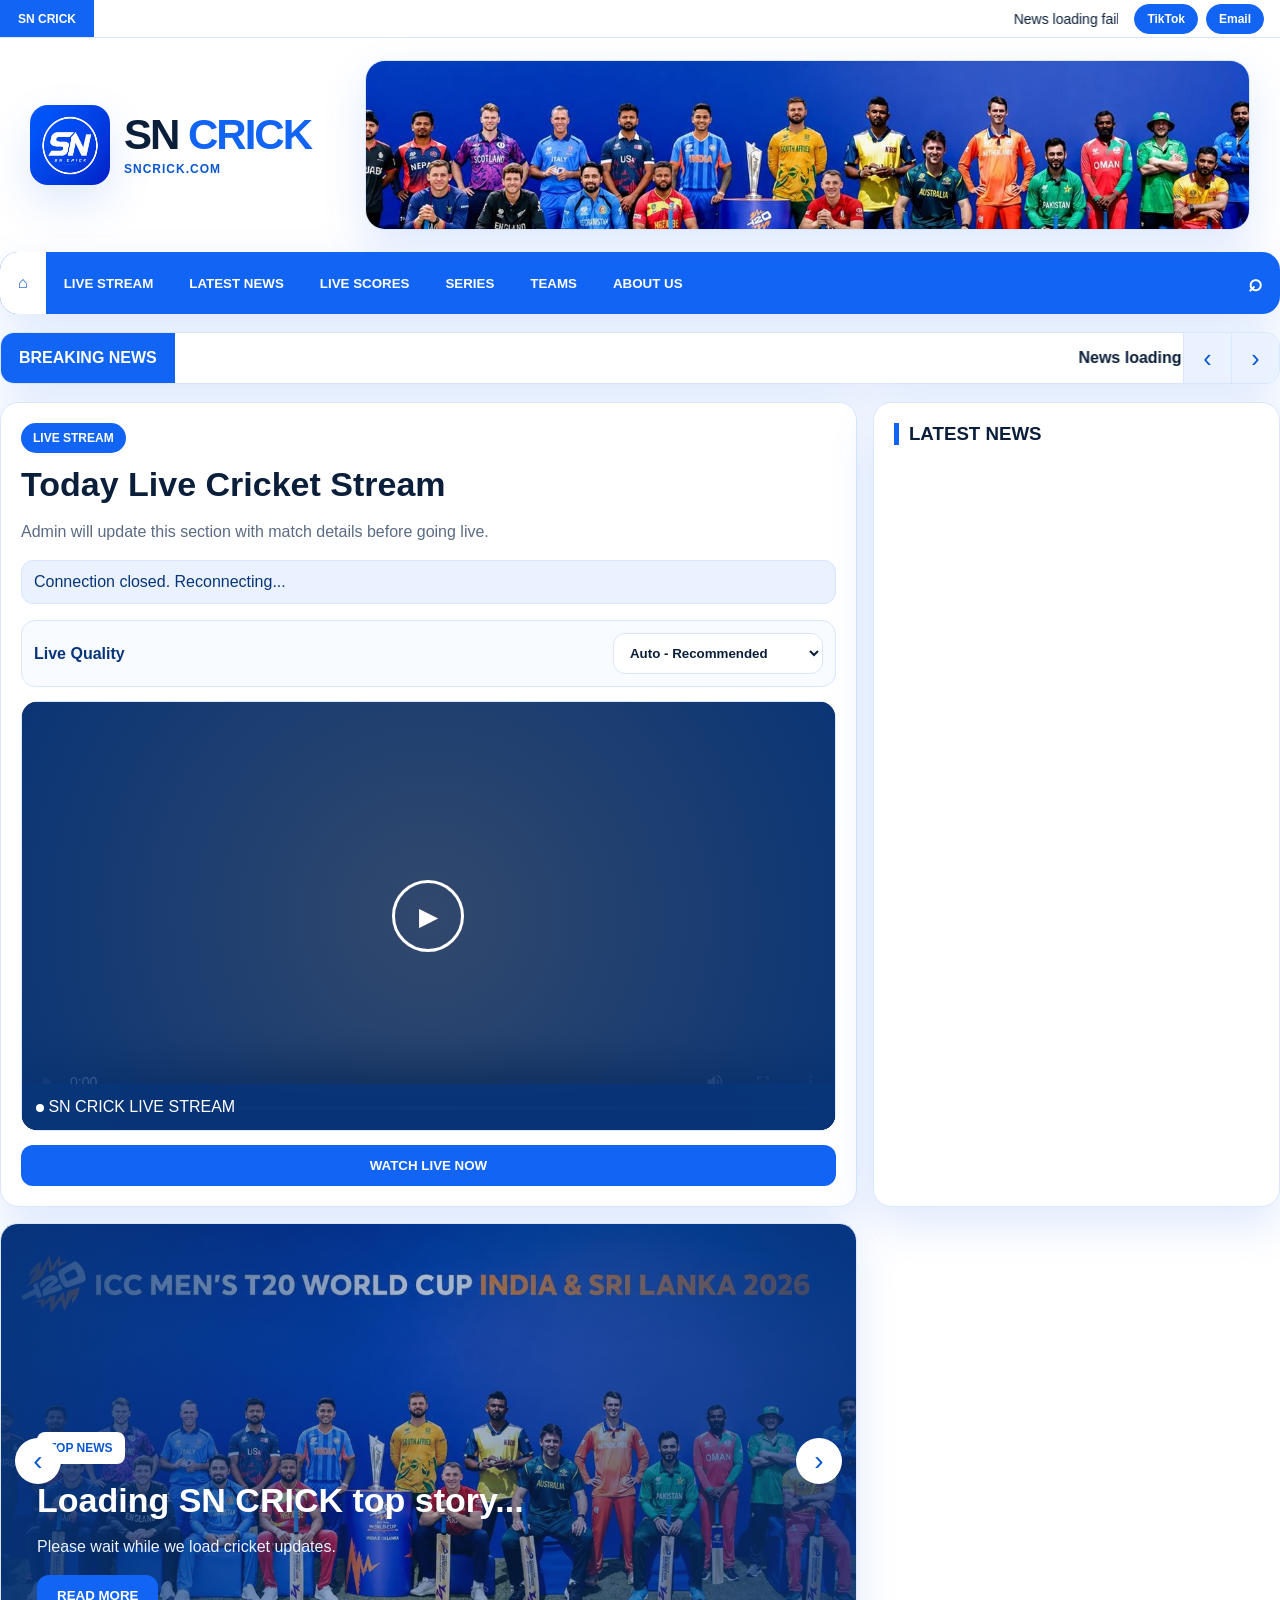
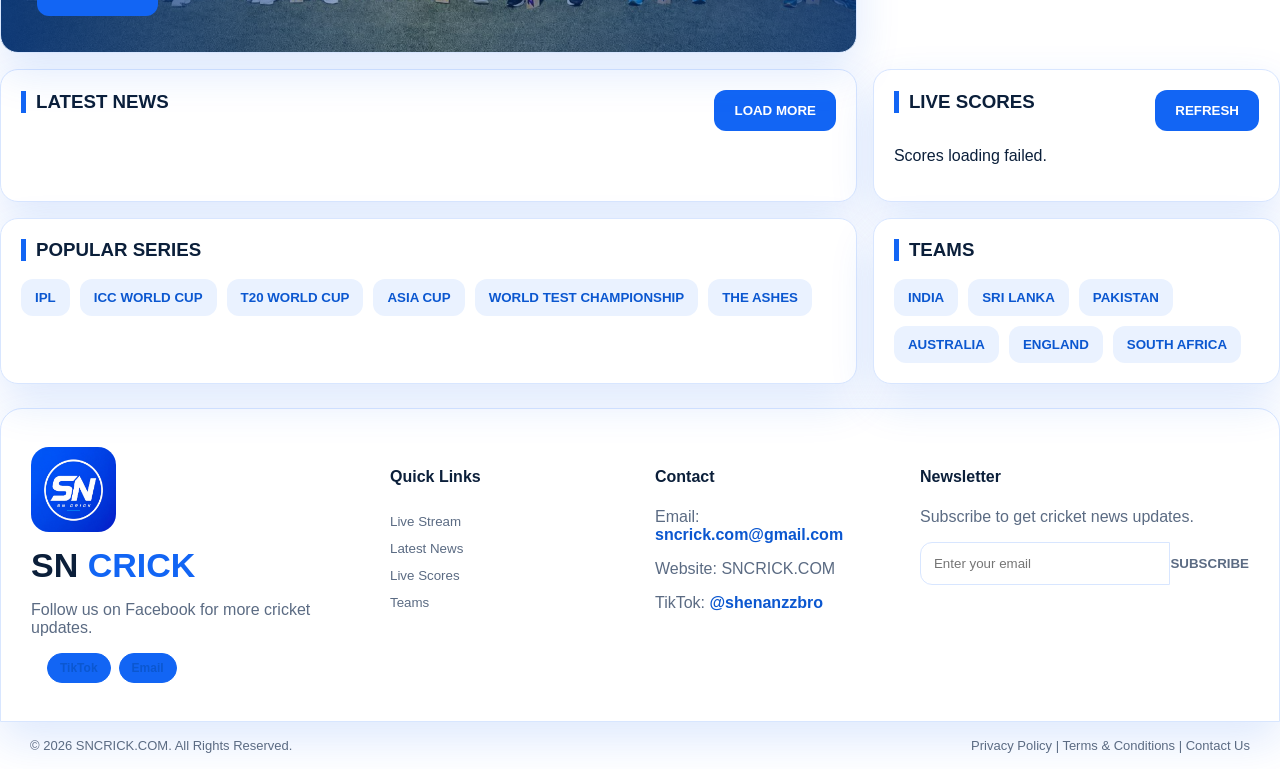
==== commit c31a153b: "fps fixes" ====
--- a/templates/index.html
+++ b/templates/index.html
@@ -55,33 +55,19 @@
                 <h2 id="liveTitle">Today Live Cricket Stream</h2>
                 <p id="liveDescription">Admin will update this section with match details before going live.</p>
                 <div class="stream-status" id="streamStatus">Waiting for admin live stream</div>
-
-                <div class="quality-row">
-                    <div>
-                        <label for="qualitySelect">Live Quality</label>
-                        <select id="qualitySelect">
-                            <option value="auto" selected>Auto - Recommended</option>
-                            <option value="q144">144p - Data Saver</option>
-                            <option value="q240">240p - Low Data</option>
-                            <option value="q360">360p - Smooth</option>
-                            <option value="q480">480p - Standard</option>
-                            <option value="q720">720p - HD</option>
-                            <option value="q1080">1080p - Full HD</option>
-                        </select>
-                    </div>
-
-                    <div>
-                        <label for="fpsSelect">Live FPS</label>
-                        <select id="fpsSelect">
-                            <option value="auto" selected>Auto FPS</option>
-                            <option value="24">24 FPS - Smooth Low Data</option>
-                            <option value="30">30 FPS - Recommended</option>
-                            <option value="60">60 FPS - High Motion</option>
-                        </select>
-                    </div>
-                </div>
             </div>
-
+            <div class="quality-row">
+                <label for="qualitySelect">Live Quality</label>
+                <select id="qualitySelect">
+                    <option value="auto">Auto - Recommended</option>
+                    <option value="q144">144p - Data Saver</option>
+                    <option value="q240">240p - Low Data</option>
+                    <option value="q360">360p - Smooth</option>
+                    <option value="q480">480p - Standard</option>
+                    <option value="q720">720p - HD</option>
+                    <option value="q1080">1080p - Full HD</option>
+                </select>
+            </div>
             <div class="video-box big-video">
                 <video id="remoteVideo" autoplay playsinline controls preload="metadata" controlsList="nodownload noplaybackrate"></video>
                 <div id="streamOverlay" class="stream-overlay">
@@ -146,7 +132,7 @@
         <div>
             <img class="footer-logo" src="/static/images/sncrick-logo.jpeg" alt="SN CRICK">
             <h2>SN <span>CRICK</span></h2>
-            <p>SNCRICK.COM is your white and blue cricket home for live streams, free score updates, cricket news and match updates. Follow us on TikTok for more cricket updates.</p>
+            <p>Follow us on Facebook for more cricket updates.</p>
             <div class="footer-socials">
                 <a href="https://www.tiktok.com/@shenanzzbro?_r=1&_t=ZS-96ow9raaXS9" target="_blank" rel="noopener">TikTok</a>
                 <a href="mailto:sncrick.com@gmail.com">Email</a>
@@ -200,4 +186,4 @@
 
     <script src="/static/js/user.js"></script>
 </body>
-</html>+</html>
--- a/static/css/style.css
+++ b/static/css/style.css
@@ -1,91 +1,46 @@
-:root {
-  --blue-900: #083579;
-  --blue-700: #0b57d0;
-  --blue-600: #1265f4;
-  --blue-500: #2f80ff;
-  --blue-100: #eaf2ff;
-  --white: #fff;
-  --text: #0b1f3a;
-  --muted: #5b6b83;
-  --line: #d8e6ff;
-  --shadow: 0 18px 45px rgba(18,101,244,.14);
+:root{--blue-900:#083579;--blue-700:#0b57d0;--blue-600:#1265f4;--blue-500:#2f80ff;--blue-100:#eaf2ff;--white:#fff;--text:#0b1f3a;--muted:#5b6b83;--line:#d8e6ff;--shadow:0 18px 45px rgba(18,101,244,.14)}
+*{box-sizing:border-box}html{scroll-behavior:smooth}body{margin:0;font-family:Arial,Helvetica,sans-serif;background:#fff;color:var(--text)}button,input,textarea{font-family:inherit}button{cursor:pointer}a{text-decoration:none;color:inherit}.top-bar{min-height:38px;display:flex;align-items:center;background:#fff;border-bottom:1px solid var(--line);color:var(--text)}.top-bar span{align-self:stretch;display:grid;place-items:center;padding:0 18px;background:var(--blue-600);color:#fff;font-weight:900;font-size:12px}.top-bar marquee{flex:1;color:var(--text);font-size:14px}.top-socials,.footer-socials{display:flex;gap:8px;padding:0 16px}.top-socials button,.footer-socials button{width:28px;height:28px;border:1px solid var(--line);border-radius:50%;background:var(--blue-600);color:#fff;font-size:11px;font-weight:900}.site-header,.admin-header{max-width:1380px;margin:auto;padding:22px 30px;display:grid;grid-template-columns:310px 1fr;gap:25px;align-items:center;background:#fff}.brand{display:flex;align-items:center;gap:14px}.brand img{width:80px;height:80px;object-fit:cover;border-radius:18px;box-shadow:var(--shadow)}.brand h1{margin:0;color:var(--text);font-size:42px;line-height:1;letter-spacing:-2px}.brand h1 span,.footer h2 span,.login-card h1 span{color:var(--blue-600)}.brand p{margin:6px 0 0;color:var(--blue-700);text-transform:uppercase;font-size:12px;font-weight:900;letter-spacing:1px}.header-cover{border-radius:20px;overflow:hidden;border:1px solid var(--line);box-shadow:var(--shadow);height:170px;background:var(--blue-100)}.header-cover img{width:100%;height:100%;object-fit:cover;display:block}.main-nav{max-width:1380px;margin:0 auto;min-height:62px;display:flex;align-items:center;background:var(--blue-600);color:#fff;border-radius:18px;overflow-x:auto;box-shadow:var(--shadow)}.main-nav a,.main-nav button{height:62px;padding:0 18px;border:0;background:transparent;color:#fff;display:grid;place-items:center;font-weight:900;text-transform:uppercase;white-space:nowrap}.main-nav a:hover,.main-nav button:hover,.main-nav .active{background:#fff;color:var(--blue-700);transform:none}.search-btn{margin-left:auto;font-size:24px}.breaking{max-width:1300px;margin:18px auto;min-height:50px;display:flex;align-items:center;border-radius:14px;overflow:hidden;background:#fff;color:var(--text);border:1px solid var(--line);box-shadow:var(--shadow)}.breaking span{align-self:stretch;display:grid;place-items:center;padding:0 18px;background:var(--blue-600);color:#fff;font-weight:900;white-space:nowrap}.breaking marquee{flex:1;font-weight:800}.breaking button{width:48px;height:50px;border:0;border-left:1px solid var(--line);background:var(--blue-100);color:var(--blue-700);font-size:25px}.main-grid{max-width:1300px;margin:0 auto 24px;display:grid;grid-template-columns:2fr .95fr;gap:16px}.hero-card,.panel{border:1px solid var(--line);border-radius:18px;background:#fff;box-shadow:var(--shadow);overflow:hidden}.live-first{grid-column:1/2;padding:22px;background:#fff}.live-info{margin-bottom:16px}.live-badge{display:inline-block;background:var(--blue-600);color:#fff;padding:8px 12px;border-radius:999px;font-weight:900;font-size:12px}.live-info h2{font-size:34px;margin:12px 0 8px;color:var(--text)}.live-info p{color:var(--muted);font-size:16px;line-height:1.5}.big-video{height:430px}.hero-card{min-height:430px;position:relative;background:linear-gradient(90deg,rgba(8,53,121,.92),rgba(8,53,121,.32),rgba(8,53,121,.8)),url('/static/images/cover-photo.jpeg') center/cover}.hero-content{position:absolute;left:36px;bottom:36px;max-width:640px}.hero-content span,.news-tag{display:inline-block;background:#fff;color:var(--blue-700);padding:9px 12px;border-radius:8px;font-size:12px;font-weight:900;text-transform:uppercase}.hero-content h2{font-size:34px;line-height:1.1;margin:18px 0 12px;color:#fff}.hero-content p{color:#eaf2ff;font-size:16px;line-height:1.5}.hero-content button,#watchLiveBtn,#loadMoreNews,#refreshScores,.login-card button,.chip-grid button,.live-info-form button,.admin-buttons button,.newsletter button{border:0;border-radius:12px;background:var(--blue-600);color:#fff;padding:13px 20px;font-weight:900;text-transform:uppercase;transition:.2s}.hero-arrow{position:absolute;top:50%;width:46px;height:46px;border:0;border-radius:50%;background:#fff;color:var(--blue-700);font-size:28px}.hero-arrow.left{left:14px}.hero-arrow.right{right:14px}.hero-dots{position:absolute;bottom:14px;left:50%;transform:translateX(-50%);display:flex;gap:9px}.hero-dots button{width:10px;height:10px;padding:0;border:0;border-radius:50%;background:rgba(255,255,255,.55)}.hero-dots button.active{background:var(--blue-500)}.panel{padding:20px}.panel h3{margin:0 0 18px;padding-left:10px;border-left:5px solid var(--blue-600);text-transform:uppercase;color:var(--text)}.side-item{display:grid;grid-template-columns:105px 1fr;gap:12px;padding:10px 0;border-bottom:1px solid var(--line)}.side-item img{width:105px;height:72px;object-fit:cover;border-radius:12px}.side-item h4{margin:0;font-size:14px;line-height:1.35}.side-item p{margin:7px 0 0;color:var(--muted);font-size:12px}.news-section{grid-column:1/2}.section-head{display:flex;justify-content:space-between;align-items:center;gap:16px}.news-grid{display:grid;grid-template-columns:repeat(3,1fr);gap:16px}.news-card{border:1px solid var(--line);border-radius:16px;background:#fff;overflow:hidden}.news-img{height:140px;background-size:cover;background-position:center;position:relative}.news-tag{position:absolute;left:10px;bottom:10px}.news-body{padding:15px}.news-body h4{margin:0 0 10px;font-size:16px;line-height:1.3}.news-body p{color:var(--muted);font-size:13px;line-height:1.45}.news-meta{display:flex;justify-content:space-between;color:var(--text);font-size:12px;margin-top:12px}.news-body button{width:100%;margin-top:12px;border:1px solid var(--line);border-radius:10px;background:var(--blue-100);color:var(--blue-700);padding:10px;font-weight:900}.stream-status,.admin-status,#viewerCount{padding:12px;border:1px solid var(--line);background:var(--blue-100);color:var(--blue-900);border-radius:12px;margin-bottom:14px}.video-box{background:var(--blue-900);border:1px solid var(--line);border-radius:16px;overflow:hidden;position:relative}.video-box video{width:100%;height:100%;background:var(--blue-900);object-fit:contain}.stream-overlay{position:absolute;inset:0;display:grid;place-items:center;background:radial-gradient(circle,rgba(47,128,255,.28),rgba(8,53,121,.95));pointer-events:none;color:#fff}.play-icon{width:72px;height:72px;border:3px solid #fff;border-radius:50%;display:grid;place-items:center;font-size:25px}.stream-overlay p{position:absolute;bottom:0;left:0;right:0;margin:0;padding:14px;background:rgba(8,53,121,.9)}.stream-overlay i{display:inline-block;width:8px;height:8px;background:#fff;border-radius:50%}#watchLiveBtn{width:100%;margin-top:14px}.scores-panel,.series-panel,.teams-panel{grid-column:span 1}.score-cards{display:grid;gap:12px}.score-card{padding:14px;border:1px solid var(--line);border-radius:14px;background:#fff;overflow:hidden}.score-card h4,.score-card p{margin:0}.score-card h4{margin-bottom:8px}.score-card a{display:inline-block;margin-top:8px;color:var(--blue-700);font-weight:900;text-decoration:underline}.chip-grid{display:flex;flex-wrap:wrap;gap:10px}.chip-grid button{background:var(--blue-100);color:var(--blue-700);padding:11px 14px}.footer{max-width:1380px;margin:auto;padding:38px 30px;display:grid;grid-template-columns:1.4fr 1fr 1fr 1.4fr;gap:30px;background:#fff;border:1px solid var(--line);border-radius:22px 22px 0 0;box-shadow:var(--shadow)}.footer-logo{width:85px;height:85px;object-fit:cover;border-radius:18px}.footer h2{font-size:34px;margin:10px 0}.footer p,.footer button{color:var(--muted)}.footer button{display:block;border:0;background:transparent;padding:6px 0;text-align:left}.newsletter{display:flex;gap:0}.newsletter input{min-width:0;flex:1;border:1px solid var(--line);border-radius:12px 0 0 12px;background:#fff;color:var(--text);padding:13px}.newsletter button{border-radius:0 12px 12px 0}.copyright{max-width:1380px;margin:auto;padding:16px 30px;display:flex;justify-content:space-between;gap:20px;color:var(--muted);font-size:13px}.login-body,.admin-body{min-height:100vh;background:linear-gradient(135deg,#fff,var(--blue-100))}.login-body{display:grid;place-items:center;padding:20px}.login-card{width:min(450px,100%);background:#fff;color:var(--text);border-radius:28px;padding:38px;box-shadow:var(--shadow);border:6px solid var(--blue-100)}.login-logo-wrap{width:132px;height:132px;margin:0 auto 12px;border-radius:32px;background:#fff;display:grid;place-items:center;box-shadow:0 18px 35px rgba(18,101,244,.18);overflow:hidden}.login-card img{width:132px;height:132px;object-fit:cover}.login-card h1,.login-card p{text-align:center}.login-card h1{font-size:42px;margin:6px 0}.login-card p{color:var(--blue-700);font-weight:700}.login-card label{display:block;margin:18px 0 7px;font-weight:900}.login-card input{width:100%;padding:15px;border:2px solid #c7d8ff;border-radius:14px}.login-card button{width:100%;margin-top:22px;font-size:15px}.login-card a{display:block;text-align:center;margin-top:18px;color:var(--blue-600);font-weight:900}.form-error{background:#dbeafe;color:var(--blue-900);border:1px solid var(--blue-600);padding:12px;border-radius:12px;text-align:center;font-weight:800}.admin-header{grid-template-columns:1fr auto}.admin-top-actions{display:flex;gap:12px}.admin-link,.outline-link{border:0;border-radius:12px;background:var(--blue-600);color:#fff;padding:13px 20px;font-weight:900;text-transform:uppercase}.outline-link{background:#fff;color:var(--blue-700);border:1px solid var(--line)}.admin-main{max-width:1200px;margin:auto;padding:0 30px 30px;display:grid;grid-template-columns:1fr 1fr;gap:18px}.admin-panel,.admin-help{background:#fff;border:1px solid var(--line);border-radius:22px;padding:24px;box-shadow:var(--shadow)}.admin-panel h2,.admin-help h3{margin-top:0}.admin-panel p,.admin-help li{color:var(--muted);line-height:1.55}.admin-buttons{display:flex;flex-wrap:wrap;gap:12px;margin:18px 0}#stopStream{background:#fff;color:var(--blue-700);border:1px solid var(--line)}#localVideo{width:100%;min-height:360px;background:var(--blue-900);border:1px solid var(--line);border-radius:18px}.live-info-form label{display:block;font-weight:900;margin:14px 0 7px}.live-info-form input,.live-info-form textarea{width:100%;padding:14px;border-radius:12px;border:1px solid var(--line);background:#fff;color:var(--text)}.live-info-form textarea{min-height:110px;resize:vertical}.live-info-form button{margin-top:16px}.modal{position:fixed;inset:0;background:rgba(8,53,121,.45);display:grid;place-items:center;z-index:100;padding:20px}.hidden{display:none!important}.modal-box{width:min(560px,100%);background:#fff;color:var(--text);border-radius:22px;padding:28px;position:relative;box-shadow:var(--shadow)}.close-modal{position:absolute;top:12px;right:14px;width:38px;height:38px;border:0;border-radius:50%;background:var(--blue-100);color:var(--blue-700);font-size:24px}.modal-link{display:inline-block;margin-top:15px;background:var(--blue-600);color:#fff;border-radius:10px;padding:10px 14px;font-weight:900}.search-input{width:100%;padding:14px;border:1px solid #c7d8ff;border-radius:12px}.search-results{margin-top:15px;display:grid;gap:10px}.search-result{border:1px solid #dbeafe;border-radius:12px;padding:12px;background:#f8fbff}.toast{position:fixed;right:20px;bottom:20px;background:#fff;color:var(--text);border-radius:14px;padding:14px 18px;box-shadow:var(--shadow);font-weight:900}@media(max-width:1000px){.site-header,.main-grid,.footer,.admin-main{grid-template-columns:1fr}.live-first,.news-section{grid-column:auto}.news-grid{grid-template-columns:repeat(2,1fr)}.header-cover{height:220px}}@media(max-width:620px){.site-header,.admin-header{padding:18px}.brand h1{font-size:34px}.brand img{width:58px;height:58px}.news-grid{grid-template-columns:1fr}.hero-card{min-height:540px}.big-video{height:260px}.live-info h2{font-size:26px}.hero-content{left:22px;right:22px}.hero-content h2{font-size:26px}.copyright{display:block}}
+
+
+/* Contact + social link updates */
+.top-socials a,
+.footer-socials a {
+    display: inline-flex;
+    align-items: center;
+    justify-content: center;
+    min-height: 30px;
+    padding: 7px 12px;
+    border-radius: 999px;
+    background: var(--blue-600);
+    color: #fff;
+    font-size: 12px;
+    font-weight: 900;
+    text-decoration: none;
+    border: 1px solid var(--blue-600);
 }
 
-* {
-  box-sizing: border-box;
+.top-socials a:hover,
+.footer-socials a:hover {
+    background: #fff;
+    color: var(--blue-700);
 }
 
-html {
-  scroll-behavior: smooth;
+.footer a {
+    color: var(--blue-700);
+    font-weight: 800;
 }
 
-body {
-  margin: 0;
-  font-family: Arial, Helvetica, sans-serif;
-  background: #fff;
-  color: var(--text);
-}
-
-button, input, textarea {
-  font-family: inherit;
-}
-
-button {
-  cursor: pointer;
-}
-
-a {
-  text-decoration: none;
-  color: inherit;
-}
-
-/* Top bar, socials, header, nav, hero, panels, news cards, footer, etc. */
-/* Keep your existing styles here exactly as before */
-.top-bar{min-height:38px;display:flex;align-items:center;background:#fff;border-bottom:1px solid var(--line);color:var(--text)}.top-bar span{align-self:stretch;display:grid;place-items:center;padding:0 18px;background:var(--blue-600);color:#fff;font-weight:900;font-size:12px}.top-bar marquee{flex:1;color:var(--text);font-size:14px}.top-socials,.footer-socials{display:flex;gap:8px;padding:0 16px}.top-socials button,.footer-socials button{width:28px;height:28px;border:1px solid var(--line);border-radius:50%;background:var(--blue-600);color:#fff;font-size:11px;font-weight:900}.site-header,.admin-header{max-width:1380px;margin:auto;padding:22px 30px;display:grid;grid-template-columns:310px 1fr;gap:25px;align-items:center;background:#fff}.brand{display:flex;align-items:center;gap:14px}.brand img{width:80px;height:80px;object-fit:cover;border-radius:18px;box-shadow:var(--shadow)}.brand h1{margin:0;color:var(--text);font-size:42px;line-height:1;letter-spacing:-2px}.brand h1 span,.footer h2 span,.login-card h1 span{color:var(--blue-600)}.brand p{margin:6px 0 0;color:var(--blue-700);text-transform:uppercase;font-size:12px;font-weight:900;letter-spacing:1px}.header-cover{border-radius:20px;overflow:hidden;border:1px solid var(--line);box-shadow:var(--shadow);height:170px;background:var(--blue-100)}.header-cover img{width:100%;height:100%;object-fit:cover;display:block}.main-nav{max-width:1380px;margin:0 auto;min-height:62px;display:flex;align-items:center;background:var(--blue-600);color:#fff;border-radius:18px;overflow-x:auto}.main-nav a,.main-nav button{height:62px;padding:0 18px;border:0;background:transparent;color:#fff;display:grid;place-items:center;font-weight:900;text-transform:uppercase;white-space:nowrap}.main-nav a:hover,.main-nav button:hover,.main-nav .active{background:#fff;color:var(--blue-700);transform:none}.search-btn{margin-left:auto;font-size:24px}.breaking{max-width:1300px;margin:18px auto;min-height:50px;display:flex;align-items:center;border-radius:14px;overflow:hidden;background:#fff;color:var(--text);border:1px solid var(--line);box-shadow:var(--shadow)}.breaking span{align-self:stretch;display:grid;place-items:center;padding:0 18px;background:var(--blue-600);color:#fff;font-weight:900;white-space:nowrap}.breaking marquee{flex:1;font-weight:800}.breaking button{width:48px;height:50px;border:0;border-left:1px solid var(--line);background:var(--blue-100);color:var(--blue-700);font-size:25px}.main-grid{max-width:1300px;margin:0 auto 24px;display:grid;grid-template-columns:2fr .95fr;gap:16px}.hero-card,.panel{border:1px solid var(--line);border-radius:18px;background:#fff;box-shadow:var(--shadow);overflow:hidden}.live-first{grid-column:1/2;padding:22px;background:#fff}.live-info{margin-bottom:16px}.live-badge{display:inline-block;background:var(--blue-600);color:#fff;padding:8px 12px;border-radius:999px;font-weight:900;font-size:12px}.live-info h2{font-size:34px;margin:12px 0 8px;color:var(--text)}.live-info p{color:var(--muted);font-size:16px;line-height:1.5}.big-video{height:430px}.hero-card{min-height:430px;position:relative;background:linear-gradient(90deg,rgba(8,53,121,.92),rgba(8,53,121,.32),rgba(8,53,121,.8)),url('/static/images/cover-photo.jpeg') center/cover}.hero-content{position:absolute;left:36px;bottom:36px;max-width:640px}.hero-content span,.news-tag{display:inline-block;background:#fff;color:var(--blue-700);padding:9px 12px;border-radius:8px;font-size:12px;font-weight:900;text-transform:uppercase}.hero-content h2{font-size:34px;line-height:1.1;margin:18px 0 12px;color:#fff}.hero-content p{color:#eaf2ff;font-size:16px;line-height:1.5}.hero-content button,#watchLiveBtn,#loadMoreNews,#refreshScores,.login-card button,.chip-grid button,.live-info-form button,.admin-buttons button,.newsletter button{border:0;border-radius:12px;background:var(--blue-600);color:#fff;padding:13px 20px;font-weight:900;text-transform:uppercase;transition:.2s}.hero-arrow{position:absolute;top:50%;width:46px;height:46px;border:0;border-radius:50%;background:#fff;color:var(--blue-700);font-size:28px}.hero-arrow.left{left:14px}.hero-arrow.right{right:14px}.hero-dots{position:absolute;bottom:14px;left:50%;transform:translateX(-50%);display:flex;gap:9px}.hero-dots button{width:10px;height:10px;padding:0;border:0;border-radius:50%;background:rgba(255,255,255,.55)}.hero-dots button.active{background:var(--blue-500)}.panel{padding:20px}.panel h3{margin:0 0 18px;padding-left:10px;border-left:5px solid var(--blue-600);text-transform:uppercase;color:var(--text)}.side-item{display:grid;grid-template-columns:105px 1fr;gap:12px;padding:10px 0;border-bottom:1px solid var(--line)}.side-item img{width:105px;height:72px;object-fit:cover;border-radius:12px}.side-item h4{margin:0;font-size:14px;line-height:1.35}.side-item p{margin:7px 0 0;color:var(--muted);font-size:12px}.news-section{grid-column:1/2}.section-head{display:flex;justify-content:space-between;align-items:center;gap:16px}.news-grid{display:grid;grid-template-columns:repeat(3,1fr);gap:16px}.news-card{border:1px solid var(--line);border-radius:16px;background:#fff;overflow:hidden}.news-img{height:140px;background-size:cover;background-position:center;position:relative}.news-tag{position:absolute;left:10px;bottom:10px}.news-body{padding:15px}.news-body h4{margin:0 0 10px;font-size:16px;line-height:1.3}.news-body p{color:var(--muted);font-size:13px;line-height:1.45}.news-meta{display:flex;justify-content:space-between;color:var(--text);font-size:12px;margin-top:12px}.news-body button{width:100%;margin-top:12px;border:1px solid var(--line);border-radius:10px;background:var(--blue-100);color:var(--blue-700);padding:10px;font-weight:900}.stream-status,.admin-status,#viewerCount{padding:12px;border:1px solid var(--line);background:var(--blue-100);color:var(--blue-900);border-radius:12px;margin-bottom:14px}.video-box{background:var(--blue-900);border:1px solid var(--line);border-radius:16px;overflow:hidden;position:relative}.video-box video{width:100%;height:100%;background:var(--blue-900);object-fit:contain}.stream-overlay{position:absolute;inset:0;display:grid;place-items:center;background:radial-gradient(circle,rgba(47,128,255,.28),rgba(8,53,121,.95));pointer-events:none;color:#fff}.play-icon{width:72px;height:72px;border:3px solid #fff;border-radius:50%;display:grid;place-items:center;font-size:25px}.stream-overlay p{position:absolute;bottom:0;left:0;right:0;margin:0;padding:14px;background:rgba(8,53,121,.9)}.stream-overlay i{display:inline-block;width:8px;height:8px;background:#fff;border-radius:50%}#watchLiveBtn{width:100%;margin-top:14px}.scores-panel,.series-panel,.teams-panel{grid-column:span 1}.score-cards{display:grid;gap:12px}.score-card{padding:14px;border:1px solid var(--line);border-radius:14px;background:#fff;overflow:hidden}.score-card h4,.score-card p{margin:0}.score-card h4{margin-bottom:8px}.score-card a{display:inline-block;margin-top:8px;color:var(--blue-700);font-weight:900;text-decoration:underline}.chip-grid{display:flex;flex-wrap:wrap;gap:10px}.chip-grid button{background:var(--blue-100);color:var(--blue-700);padding:11px 14px}.footer{max-width:1380px;margin:auto;padding:38px 30px;display:grid;grid-template-columns:1.4fr 1fr 1fr 1.4fr;gap:30px;background:#fff;border:1px solid var(--line);border-radius:22px 22px 0 0;box-shadow:var(--shadow)}.footer-logo{width:85px;height:85px;object-fit:cover;border-radius:18px}.footer h2{font-size:34px;margin:10px 0}.footer p,.footer button{color:var(--muted)}.footer button{display:block;border:0;background:transparent;padding:6px 0;text-align:left}.newsletter{display:flex;gap:0}.newsletter input{min-width:0;flex:1;border:1px solid var(--line);border-radius:12px 0 0 12px;background:#fff;color:var(--text);padding:13px}.newsletter button{border-radius:0 12px 12px 0}.copyright{max-width:1380px;margin:auto;padding:16px 30px;display:flex;justify-content:space-between;gap:20px;color:var(--muted);font-size:13px}.login-body,.admin-body{min-height:100vh;background:linear-gradient(135deg,#fff,var(--blue-100))}.login-body{display:grid;place-items:center;padding:20px}.login-card{width:min(450px,100%);background:#fff;color:var(--text);border-radius:28px;padding:38px;box-shadow:var(--shadow);border:6px solid var(--blue-100)}.login-logo-wrap{width:132px;height:132px;margin:0 auto 12px;border-radius:32px;background:#fff;display:grid;place-items:center;box-shadow:0 18px 35px rgba(18,101,244,.18);overflow:hidden}.login-card img{width:132px;height:132px;object-fit:cover}.login-card h1,.login-card p{text-align:center}.login-card h1{font-size:42px;margin:6px 0}.login-card p{color:var(--blue-700);font-weight:700}.login-card label{display:block;margin:18px 0 7px;font-weight:900}.login-card input{width:100%;padding:15px;border:2px solid #c7d8ff;border-radius:14px}.login-card button{width:100%;margin-top:22px;font-size:15px}.login-card a{display:block;text-align:center;margin-top:18px;color:var(--blue-600);font-weight:900}.form-error{background:#dbeafe;color:var(--blue-900);border:1px solid var(--blue-600);padding:12px;border-radius:12px;text-align:center;font-weight:800}.admin-header{grid-template-columns:1fr auto}.admin-top-actions{display:flex;gap:12px}.admin-link,.outline-link{border:0;border-radius:12px;background:var(--blue-600);color:#fff;padding:13px 20px;font-weight:900;text-transform:uppercase}.outline-link{background:#fff;color:var(--blue-700);border:1px solid var(--line)}.admin-main{max-width:1200px;margin:auto;padding:0 30px 30px;display:grid;grid-template-columns:1fr 1fr;gap:18px}.admin-panel,.admin-help{background:#fff;border:1px solid var(--line);border-radius:22px;padding:24px;box-shadow:var(--shadow)}.admin-panel h2,.admin-help h3{margin-top:0}.admin-panel p,.admin-help li{color:var(--muted);line-height:1.55}.admin-buttons{display:flex;flex-wrap:wrap;gap:12px;margin:18px 0}#stopStream{background:#fff;color:var(--blue-700);border:1px solid var(--line)}#localVideo{width:100%;min-height:360px;background:var(--blue-900);border:1px solid var(--line);border-radius:18px}.live-info-form label{display:block;font-weight:900;margin:14px 0 7px}.live-info-form input,.live-info-form textarea{width:100%;padding:14px;border-radius:12px;border:1px solid var(--line);background:#fff;color:var(--text)}.live-info-form textarea{min-height:110px;resize:vertical}.live-info-form button{margin-top:16px}.modal{position:fixed;inset:0;background:rgba(8,53,121,.45);display:grid;place-items:center;z-index:100;padding:20px}.hidden{display:none!important}.modal-box{width:min(560px,100%);background:#fff;color:var(--text);border-radius:22px;padding:28px;position:relative;box-shadow:var(--shadow)}.close-modal{position:absolute;top:12px;right:14px;width:38px;height:38px;border:0;border-radius:50%;background:var(--blue-100);color:var(--blue-700);font-size:24px}.modal-link{display:inline-block;margin-top:15px;background:var(--blue-600);color:#fff;border-radius:10px;padding:10px 14px;font-weight:900}.search-input{width:100%;padding:14px;border:1px solid #c7d8ff;border-radius:12px}
-
-/* Live quality + FPS selector */
-.quality-row {
-    display: grid;
-    grid-template-columns: 1fr 1fr;
-    gap: 12px;
-    margin: 14px 0 16px;
-}
-
-.quality-row label {
-    display: block;
-    margin-bottom: 6px;
-    color: var(--blue-900);
-    font-size: 13px;
-    font-weight: 900;
-}
-
-.quality-row select {
-    width: 100%;
-    padding: 12px 14px;
-    border: 1px solid var(--line);
-    border-radius: 12px;
-    background: #fff;
-    color: var(--text);
-    font-weight: 800;
-    outline: none;
-}
-
-.quality-row select:focus {
-    border-color: var(--blue-600);
-    box-shadow: 0 0 0 3px rgba(18, 101, 244, .12);
-}
-
-/* Live stream performance optimization */
+/* Live stream video sizing */
 .video-box {
     contain: content;
 }
 
 .video-box video {
-    max-height: 520px;
+    max-height: 480px;
 }
 
 .big-video {
-    max-height: 520px;
+    max-height: 480px;
 }
 
 #remoteVideo {
@@ -95,15 +50,11 @@
 }
 
 #localVideo {
-    max-height: 520px;
+    max-height: 1080px;
     object-fit: contain;
 }
 
 @media(max-width:620px) {
-    .quality-row {
-        grid-template-columns: 1fr;
-    }
-
     .video-box video {
         max-height: 260px;
     }
@@ -116,4 +67,46 @@
     #remoteVideo {
         max-height: 260px;
     }
-}+}
+
+
+/* User live quality selection */
+.quality-row {
+    display: flex;
+    align-items: center;
+    justify-content: space-between;
+    gap: 12px;
+    margin: 0 0 14px;
+    padding: 12px;
+    border: 1px solid var(--line);
+    border-radius: 14px;
+    background: #f8fbff;
+}
+
+.quality-row label {
+    color: var(--blue-900);
+    font-weight: 900;
+    white-space: nowrap;
+}
+
+.quality-row select {
+    min-width: 210px;
+    border: 1px solid var(--line);
+    border-radius: 12px;
+    background: #fff;
+    color: var(--text);
+    padding: 11px 12px;
+    font-weight: 800;
+}
+
+@media(max-width:620px) {
+    .quality-row {
+        align-items: stretch;
+        flex-direction: column;
+    }
+
+    .quality-row select {
+        width: 100%;
+        min-width: 0;
+    }
+}
